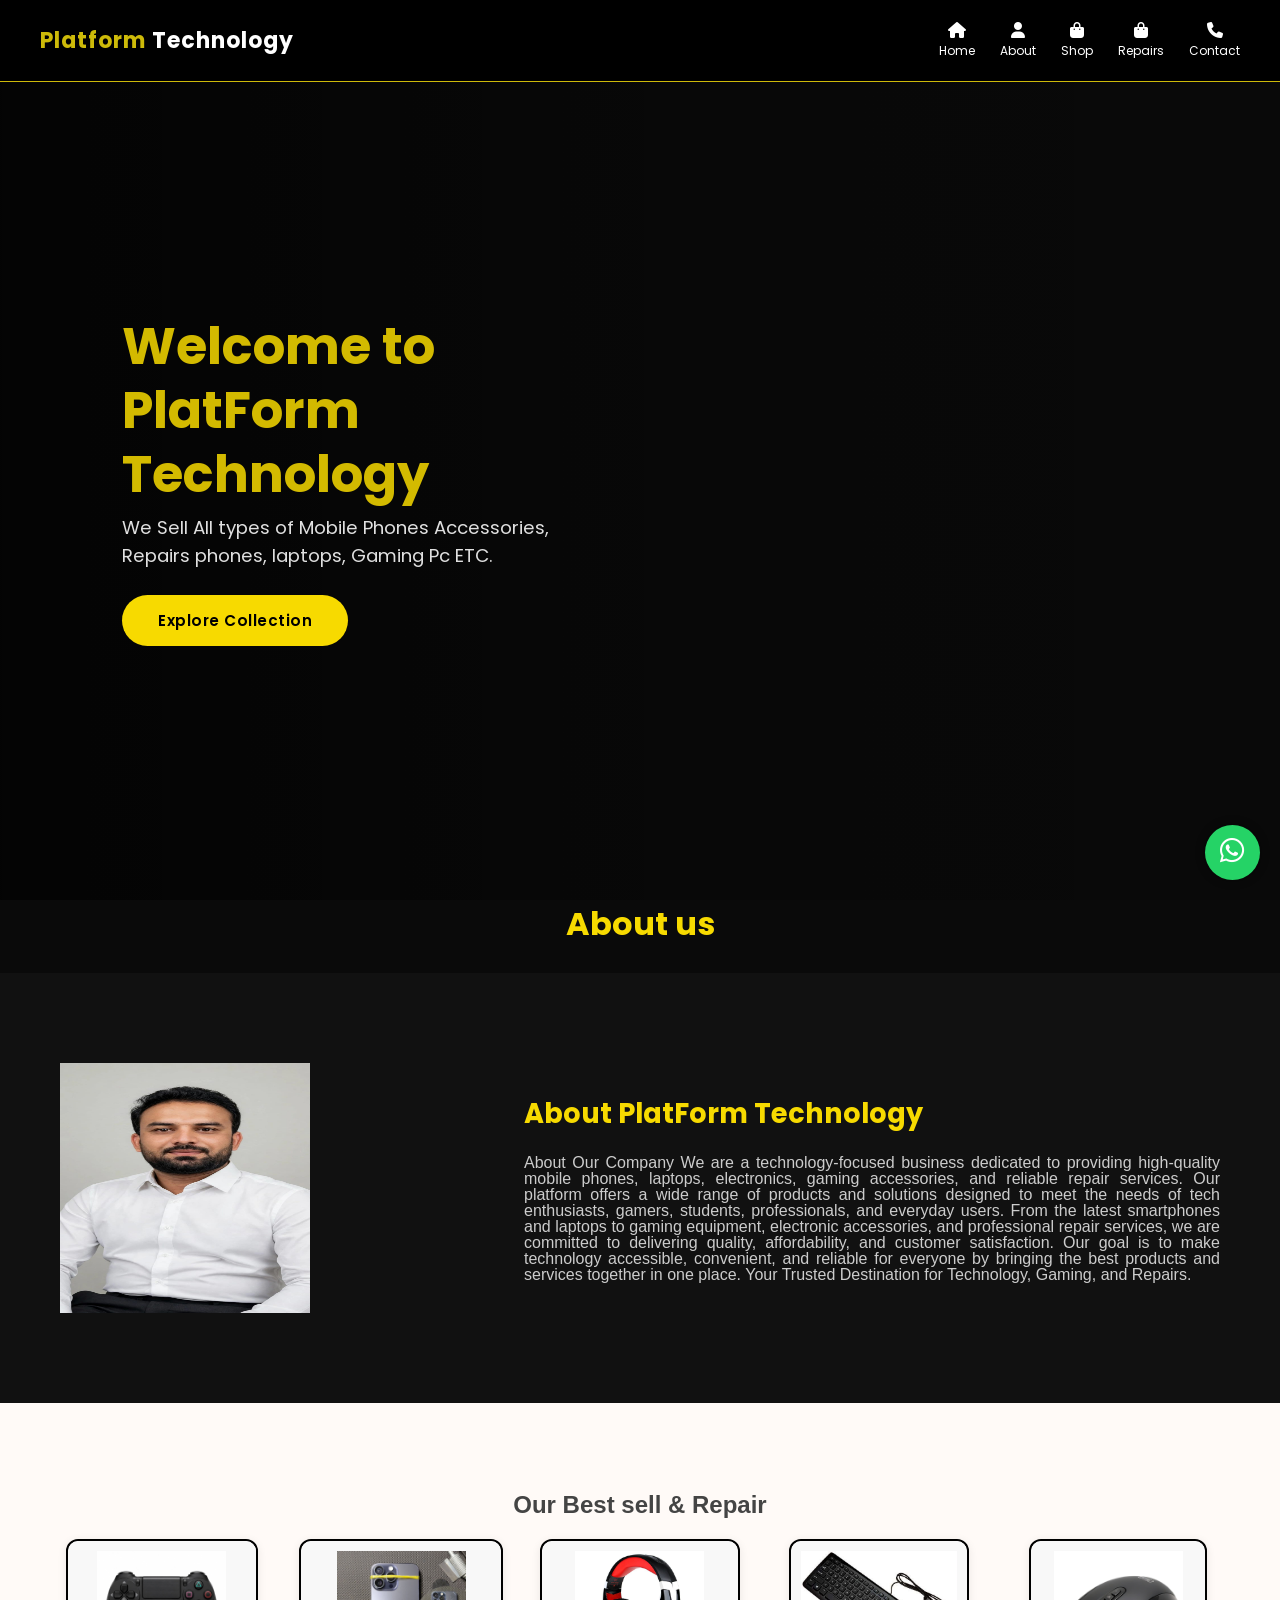
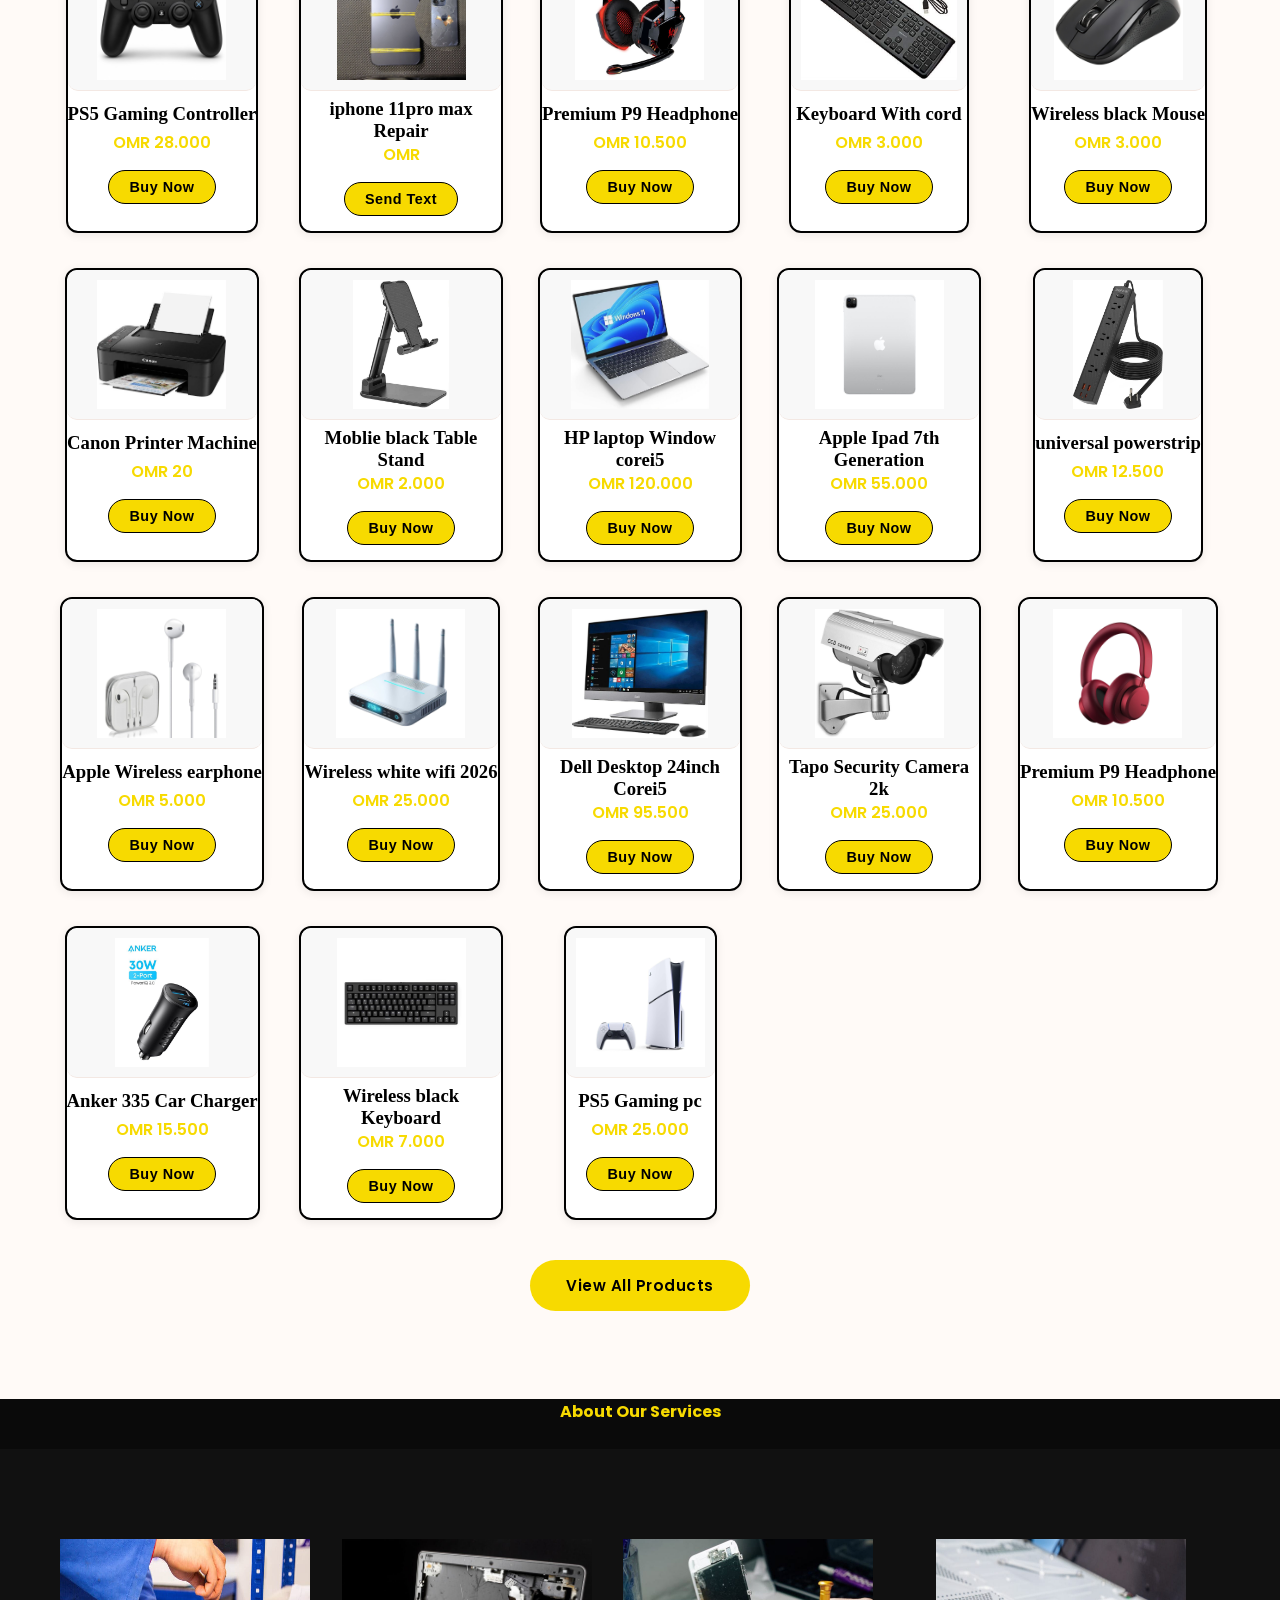
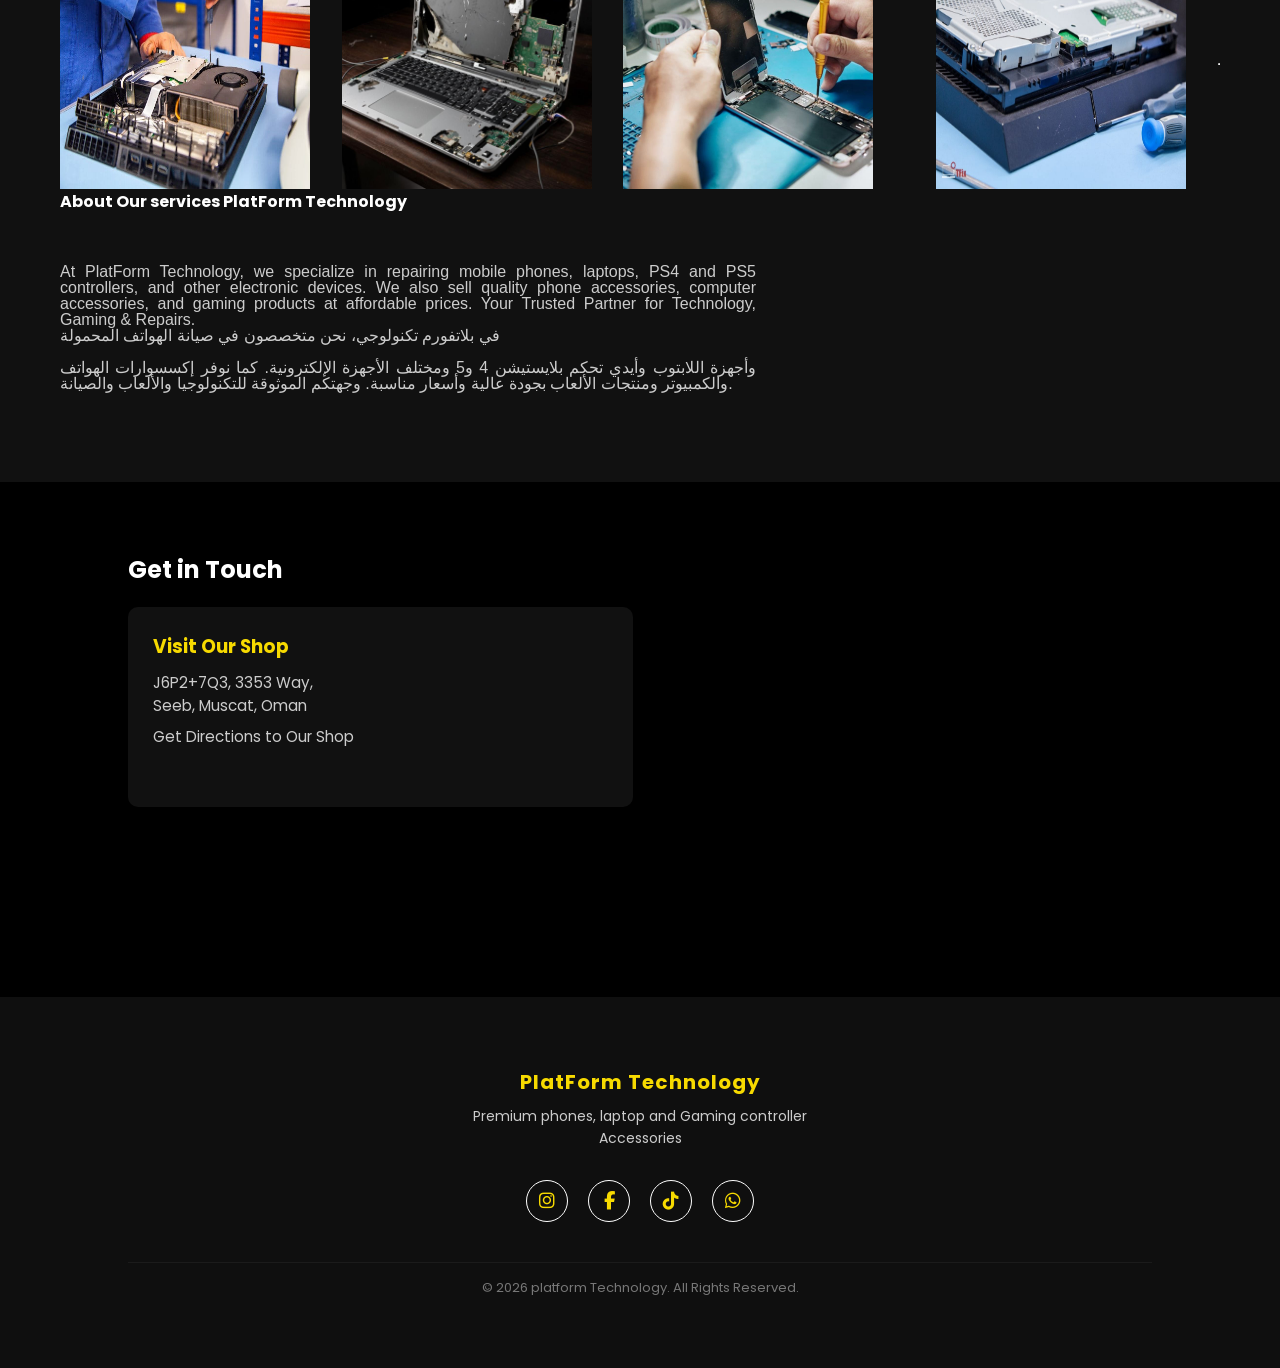
==== index.html @ 3eb85ddc "still working" ====
<!DOCTYPE html>
<html lang="en">
<head>
  <meta charset="UTF-8" />
  <meta name="viewport" content="width=device-width, initial-scale=1.0" />
  <title>Platform Technology</title>
  <link rel="stylesheet" href="style.css" />
  <link href="https://fonts.googleapis.com/css2?family=Playfair+Display:wght@600&family=Poppins:wght@300;400;500&display=swap" rel="stylesheet">
  <link rel="stylesheet" href="https://cdnjs.cloudflare.com/ajax/libs/font-awesome/6.5.0/css/all.min.css">
  <link rel="stylesheet"href="https://cdnjs.cloudflare.com/ajax/libs/font-awesome/6.5.0/css/all.min.css"/>

</head>
<body>

  <!-- HEADER -->
 <header class="main-header">
  <div class="logo">
    Platform <span>Technology</span>
  </div>

  <nav class="nav-icons">
    <a href="index.html">
      <i class="fa-solid fa-house"></i>
      <span>Home</span>
    </a>
    <a href="#about">
      <i class="fa-solid fa-user"></i>
      <span>About</span>
    </a>
    <a href="#shop">
      <i class="fa-solid fa-bag-shopping"></i>
      <span>Shop</span>
    </a>

    <a href="ALL REPAIRS.HTML">
      <i class="fa-solid fa-bag-shopping"></i>
      <span>Repairs</span>
    </a>

    <a href="#contact">
      <i class="fa-solid fa-phone"></i>
      <span>Contact</span>
    </a>
  </nav>
</header>



  <!-- HERO SECTION -->
 <section class="hero">
  
  <!-- Background Video -->
  <video
  class="hero-video"
  autoplay
  muted
  loop
  playsinline
  preload="auto"
  poster="img/hero-fallback.jpg">
  <source src="img/platform hero video.mp4" type="video/mp4">
</video>


  <!-- Dark Overlay -->
  <div class="overlay"></div>

  <!-- Hero Content -->
  <div class="hero-content">
    <h1 class="reveal">Welcome to PlatForm Technology</h1>
    <p class="reveal"> 
      We Sell All types of Mobile Phones Accessories, Repairs phones, laptops, Gaming Pc ETC.
    </p>
    <a href="#shop" class="btn">Explore Collection</a>
  </div>

</section>


<h2 align="center" style="font-size: 2rem; color: #f7da00;">About us</h2>
<br>
  <!-- ABOUT SECTION -->
 <section id="about" class="about">

 <!-- About Image -->
  <img 
    src="img/gassir.jpeg" width="250px" height="250px"
    alt="PlatForm
    class="about-image reveal-left"
  >




  <div class="about-text reveal-right">
    <h2>About PlatForm Technology</h2>
    <p>
      About Our Company

We are a technology-focused business dedicated to providing high-quality mobile phones, laptops, electronics, gaming accessories, and reliable repair services. Our platform offers a wide range of products and solutions designed to meet the needs of tech enthusiasts, gamers, students, professionals, and everyday users.

From the latest smartphones and laptops to gaming equipment, electronic accessories, and professional repair services, we are committed to delivering quality, affordability, and customer satisfaction. Our goal is to make technology accessible, convenient, and reliable for everyone by bringing the best products and services together in one place.

Your Trusted Destination for Technology, Gaming, and Repairs.
    </p>
  </div>

</section>


 <!-- PRODUCTS SECTION (HOMEPAGE) -->
<section id="shop" class="products">
  <h2>Our Best sell & Repair</h2>
  <div class="product-grid">

    <div class="product reveal-zoom" data-category="Gaming pad">
      <img src="img/Gaming pad 1.jpeg" alt="Gaming pad">
      <h3>PS5 Gaming Controller</h3>
      <p class="price">OMR 28.000</p>
      <button class="btn" onclick="sendToWhatsApp(this)">Buy Now</button>
    </div>

    <div class="product reveal-zoom" data-category="iphone repair
    ">
      <img src="img/Mobile phone repar 3.jpeg" alt="">
      <h3>iphone 11pro max Repair</h3>
      <p class="price">OMR</p>
      <button class="btn" onclick="sendToWhatsApp(this)">Send Text</button>
    </div>
      
    <div class="product reveal-zoom" data-category="abaya">
      <img src="img/P9 Headset.jpeg" alt="Headset">
      <h3>Premium P9 Headphone </h3>
      <p class="price">OMR 10.500</p>
      <button class="btn" onclick="sendToWhatsApp(this)">Buy Now</button>
    </div>

    <div class="product reveal-zoom" data-category="abaya">
      <img src="img/Keyboard 1.jpeg" alt="Keyboard">
      <h3>Keyboard With cord</h3>
      <p class="price">OMR 3.000</p>
      <button class="btn" onclick="sendToWhatsApp(this)">Buy Now</button>
    </div>

    <div class="product reveal-zoom" data-category="shoes">
      <img src="img/black mouse.jpeg" alt="black mouse">
      <h3>Wireless black Mouse </h3>
      <p class="price">OMR 3.000</p>
      <button class="btn" onclick="sendToWhatsApp(this)">Buy Now</button>
    </div>

    <div class="product reveal-zoom" data-category="abaya">
      <img src="img/Printer manchine 1.jpeg" alt="Printer Machine">
      <h3>Canon Printer Machine</h3>
      <p class="price">OMR 20</p>
      <button class="btn" onclick="sendToWhatsApp(this)">Buy Now</button>
    </div>

    <div class="product reveal-zoom" data-category="abaya">
      <img src="img/mOBILE TABLE STAND.jpeg" alt="TABLE stand">
      <h3>Moblie black Table Stand</h3>
      <p class="price">OMR 2.000</p>
      <button class="btn" onclick="sendToWhatsApp(this)">Buy Now</button>
    </div>

    <div class="product reveal-zoom" data-category="abaya">
      <img src="img/HP laptop.jpeg" alt="HP laptop">
      <h3>HP laptop Window corei5</h3>
      <p class="price">OMR 120.000</p>
      <button class="btn" onclick="sendToWhatsApp(this)">Buy Now</button>
    </div>

    <div class="product reveal-zoom" data-category="abaya">
      <img src="img/ipad 1.jpeg" alt="ipad">
      <h3>Apple Ipad 7th Generation</h3>
      <p class="price">OMR 55.000</p>
      <button class="btn" onclick="sendToWhatsApp(this)">Buy Now</button>
    </div>

    <div class="product reveal-zoom" data-category="abaya">
      <img src="img/universal powerstrip.jpeg" alt="powerstrip">
      <h3>universal powerstrip</h3>
      <p class="price">OMR 12.500</p>
      <button class="btn" onclick="sendToWhatsApp(this)">Buy Now</button>
    </div>

    <div class="product reveal-zoom" data-category="abaya">
      <img src="img/Wire earphone.jpeg" alt="wire earphone">
      <h3>Apple Wireless earphone</h3>
      <p class="price">OMR 5.000</p>
      <button class="btn" onclick="sendToWhatsApp(this)">Buy Now</button>
    </div>

    <div class="product reveal-zoom" data-category="abaya">
      <img src="img/wireless wifi.jpeg" alt="wifi">
      <h3>Wireless white wifi 2026</h3>
      <p class="price">OMR 25.000</p>
      <button class="btn" onclick="sendToWhatsApp(this)">Buy Now</button>
    </div>

    <div class="product reveal-zoom" data-category="abaya">
      <img src="img/dell desktop.jpeg" alt="Dell ">
      <h3>Dell Desktop 24inch Corei5</h3>
      <p class="price">OMR 95.500</p>
      <button class="btn" onclick="sendToWhatsApp(this)">Buy Now</button>
    </div>

    <div class="product reveal-zoom" data-category="abaya">
      <img src="img/cctv.jpeg" alt="CCTV">
      <h3>Tapo Security Camera 2k</h3>
      <p class="price">OMR 25.000</p>
      <button class="btn" onclick="sendToWhatsApp(this)">Buy Now</button>
    </div>

    <div class="product reveal-zoom" data-category="abaya">
      <img src="img/p9 headset 2.jpeg" alt="p9 headset">
      <h3>Premium P9 Headphone</h3>
      <p class="price">OMR 10.500</p>
      <button class="btn" onclick="sendToWhatsApp(this)">Buy Now</button>
    </div>

    <div class="product reveal-zoom" data-category="abaya">
      <img src="img/ANKER CAR CHARGER1.jpeg" alt="Anker CHARGER">
      <h3>Anker 335 Car Charger</h3>
      <p class="price">OMR 15.500</p>
      <button class="btn" onclick="sendToWhatsApp(this)">Buy Now</button>
    </div>

    <div class="product reveal-zoom" data-category="abaya">
      <img src="img/wireless keyboard.jpeg" alt="wireless">
      <h3>Wireless black Keyboard</h3>
      <p class="price">OMR 7.000</p>
      <button class="btn" onclick="sendToWhatsApp(this)">Buy Now</button>
    </div>

    <div class="product reveal-zoom" data-category="abaya">
      <img src="img/Gaming pad 4.jpeg" alt="PS5">
      <h3>PS5 Gaming pc  </h3>
      <p class="price">OMR 25.000</p>
      <button class="btn" onclick="sendToWhatsApp(this)">Buy Now</button>
    </div>
     
  </div>

  <!-- View More Button -->
  <div style="margin-top: 40px;">
    <a href="ANKER.html" class="btn">View All Products</a>
  </div>
</section>




<h2 align="center" style="font-size: 1rem; color: #f7da00;">About Our Services</h2>
<br>
  <!-- ABOUT Our Services SECTION -->
 <section id="about" class="about">

 <!-- About Image -->
  <img 
    src="img/PS 4 & 5 REPAIR.jpeg" width="250px" height="250px"
    alt="PlatForm
    class="about-image reveal-left"
  >
<img 
    src="img/lapttop.jpeg" width="250px" height="250px"
    alt="PlatForm
    class="about-image reveal-left"
  >

  <img 
    src="img/phone repair 1.jpg" width="250px" height="250px"
    alt="PlatForm
    class="about-image reveal-left"
  >
<br><br>
  <img 
    src="img/PS REPAIR.jpeg" width="250px" height="250px"
    alt="PlatForm
    class="about-image reveal-left"
  >

<hr>

  <div class="about-text reveal-right">
    <h4>About Our services PlatForm Technology</h4><br><br>
    <p>

At PlatForm Technology, we specialize in repairing mobile phones, laptops,
 PS4 and PS5 controllers, and other electronic devices. We also sell quality phone accessories, computer accessories, 
 and gaming products at affordable prices.
Your Trusted Partner for Technology, Gaming & Repairs.
<br> في بلاتفورم تكنولوجي، نحن متخصصون في صيانة الهواتف المحمولة <br><br>
  وأجهزة اللابتوب وأيدي تحكم بلايستيشن 
  4 و5 ومختلف الأجهزة الإلكترونية. كما نوفر
 إكسسوارات الهواتف والكمبيوتر ومنتجات الألعاب بجودة عالية وأسعار مناسبة.
وجهتكم الموثوقة للتكنولوجيا والألعاب والصيانة.


    </p>
  </div>

</section>

<!-- CONTACT SECTION -->
<section id="contact">
  <h2 class="section-title">Get in Touch</h2>

  <div class="contact-wrapper">

    <!-- Left Side: Shop Information -->
    <div class="contact-info reveal-left">

      <h3>Visit Our Shop</h3>

      <p>
        J6P2+7Q3, 3353 Way,<br>
        Seeb, Muscat, Oman
      </p>

      <p>
        <a
          href="https://maps.app.goo.gl/egsAYp62Rwc7eHA8A"
          target="_blank"
          rel="noopener noreferrer">
          Get Directions to Our Shop
        </a>
      </p>

    </div>

    <!-- Right Side: Google Map -->
    <div class="map-container reveal-right">

      <iframe
        src="https://maps.google.com/maps?q=J6P2%2B7Q3%2C%203353%20Way%2C%20Seeb%2C%20Muscat%2C%20Oman&output=embed"
        width="100%"
        height="400"
        style="border: 0;"
        allowfullscreen=""
        loading="lazy"
        referrerpolicy="no-referrer-when-downgrade"
        title="PlatForm Technology Shop Location">
      </iframe>

    </div>

  </div>
</section>

    </div>
  <!-- FOOTER -->
<footer class="site-footer">
  <div class="footer-content">

    <div class="footer-brand">
      <h3>PlatForm Technology</h3>
      <p>Premium phones, laptop and Gaming controller Accessories</p>
    </div>

    <div class="footer-socials">
      <a href="https://www.instagram.com/platform.2021?psln=OGt1bjhmdjc0Mm03" aria-label="Instagram"><i class="fab fa-instagram"></i></a>
      <a href="https://www.facebook.com/share/18fLMV8bav/" aria-label="Facebook"><i class="fab fa-facebook-f"></i></a>
      <a href="#" aria-label="TikTok"><i class="fab fa-tiktok"></i></a>
      <a href="https://wa.me/+96877381538" aria-label="WhatsApp"><i class="fab fa-whatsapp"></i></a>
    </div>

  </div>

  <div class="footer-bottom">
    © 2026 platform Technology. All Rights Reserved.
  </div>
</footer>

<!-- Floating WhatsApp Button -->
<a href="https://wa.me/96877381538"
   class="whatsapp-float"
   target="_blank"
   rel="noopener noreferrer"
   title="Chat on WhatsApp">
   <i class="fab fa-whatsapp"></i>
</a>


<script src="script.js"></script>

</body>
</html>
---- style.css ----
/* ---------- GLOBAL STYLES ---------- */
* {
  margin: 0;
  padding: 0;
  box-sizing: border-box;
}


body {
  font-family: 'Poppins', sans-serif;
  background-color: #0a0a0a;
  color: #ffffff;
  overflow-x: hidden;
}

a {
  text-decoration: none;
  color: inherit;
}

/* ---------- HEADER ---------- */
.main-header {
  position: fixed;
  top: 0;
  left: 0;
  width: 100%;
  height: 82px;
  background: rgba(0, 0, 0, 0.92);
  backdrop-filter: blur(10px);
  display: flex;
  align-items: center;
  justify-content: space-between;
  padding: 0 40px;
  z-index: 1000;
  border-bottom: 1px solid #f1da0bd9;
}

/* LOGO */
.logo {
  font-size: 22px;
  font-weight: 700;
  color: #f1da0bd9;
  letter-spacing: 1px;
}

.logo span {
  color: #fff;
}

/* NAV ICONS */
.nav-icons {
  display: flex;
  gap: 25px;
}

.nav-icons a {
  text-decoration: none;
  color: #fff;
  font-size: 12px;
  display: flex;
  flex-direction: column;
  align-items: center;
  gap: 4px;
  transition: all 0.3s ease;
}

.nav-icons a i {
  font-size: 16px;
}

.nav-icons a:hover {
  color: #f1da0bd9;
  transform: translateY(-2px);
}

/* HEADER BUTTON */
.header-btn {
  background: #f1da0bd9;
  color: #000;
  padding: 9px 20px;
  border-radius: 20px;
  font-size: 13px;
  font-weight: 600;
  text-decoration: none;
  transition: background 0.3s ease;
}

.header-btn:hover {
  background: #f1da0bd9;
}

/* ===== MOBILE HEADER FIX ===== */
@media (max-width: 768px) {

  .main-header {
    height: 60px;
    padding: 0 15px;
    flex-direction: row;
  }

  /* Logo smaller */
  .logo {
    font-size: 16px;
    white-space: nowrap;
  }

  /* Center icons in one line */
  .nav-icons {
    flex: 1;
    display: flex;
    justify-content: center;
    gap: 22px;
  }

  /* ICON ONLY — NO TEXT */
  .nav-icons span {
    display: none;
  }

  .nav-icons a i {
    font-size: 18px;
  }

  /* WhatsApp button becomes icon-like */
  .header-btn {
    padding: 6px 10px;
    font-size: 12px;
    border-radius: 50%;
    width: 36px;
    height: 36px;
    display: flex;
    align-items: center;
    justify-content: center;
  }

  .header-btn::after {
    content: "";
    font-family: "Font Awesome 6 Brands";
    font-size: 16px;
  }

  .header-btn {
    color: transparent;
  }
}



/* ---------- HERO SECTION ---------- */
.hero h1 {
  font-size: 2.6rem;
  color: #f7da00da;
  margin-bottom: 8px;
  line-height: 1.4;
}

.hero p {
  font-size: 1.05rem;
  color: #e0e0e0;
  margin-bottom: 26px;
  max-width: 520px;
  margin-left: auto;
  margin-right: auto;
  line-height: 1.5;
}



.hero {
  position: relative;
  height: 100vh;
  overflow: hidden;
  display: flex;
  align-items: center;
  justify-content: center;
  color: #fff;
}



/* Video */
.hero-video {
  position: absolute;
  top: 0;
  left: 0;
  width: 100%;
  height: 110%;
  object-fit: cover;
  object-position:45px;
  z-index: -2;
}



/* Overlay */
.overlay {
  position: absolute;
  top: 0;
  left: 0;
  width: 100%;
  height: 100%;
  background: linear-gradient(
    to right,
    rgba(0,0,0,0.65),
    rgba(0,0,0,0.25),
    rgba(0,0,0,0.1)
  );

  z-index: -1;
}



/* Content */
.hero-content {
  z-index: 1;
  max-width: 800px;
  padding: 20px;
  transform: translateY(30px); /* fine-tune vertical position */
}




.btn {
  display: inline-block;
  background: #f7da00;
  color: #000;
  padding: 14px 36px;
  border-radius: 30px;
  font-size: 0.95rem;
  font-weight: 600;
  text-decoration: none;
  letter-spacing: 0.5px;
  transition: all 0.3s ease;
}

.btn:hover {
  background: #d6a98c;
  transform: translateY(-2px);
}

@media (max-width: 768px) {
  .hero {
    justify-content: center;
    text-align: center;
    padding: 0 20px;
  }

  .hero-content {
    max-width: 100%;
  }

  .hero h1 {
    font-size: 2rem;
  }

  .hero p {
    font-size: 0.95rem;
  }
}


@media (min-width: 992px) {
  .hero {
    justify-content: flex-start;
    padding-left: 8%;
  }

  .hero-content {
    max-width: 520px;
    text-align: left;
  }

  .hero h1 {
    font-size: 3.2rem;
    line-height: 1.25;
  }

  .hero p {
    font-size: 1.15rem;
    margin-left: 0;
    margin-right: 0;
  }
}





/* ---------- ABOUT SECTION ---------- */
.about {
  display: flex;
  align-items: center;
  justify-content: space-between;
  padding: 90px 60px;
  flex-wrap: wrap;
  background: #111;
}


.about-text {
  width: 60%;
}

.about-text h2 {
  color: #f7da00;;
  margin-bottom: 20px;
  font-size: 1.7rem;
}

.about-text p {
  color: #ccc;
  line-height: 1;
  text-align: justify;
  font-family: 'Gill Sans', 'Gill Sans MT', Calibri, 'Trebuchet MS', sans-serif;
}


.about-image {
  width: 220px;
  height: 180px;
  max-width: 310px;
  border-radius: 20px;
  object-fit: cover;
}


/* ===== ABOUT SECTION MOBILE FIX ===== */
@media (max-width: 768px) {

  .about {
    flex-direction: column;
    padding: 60px 20px;
    text-align: center;
  }
  
  .about-video {
    width: 100%;
    max-width: 320px;
    margin-bottom: 30px;
  }

  .about-text {
    width: 100%;
  }

  .about-text h2 {
    font-size: 1.6rem;
  }

  .about-text p {
    font-size: 0.95rem;
    line-height: 1.6;
  }
}

/* ---------- PRODUCTS SECTION ---------- */
.products {
  padding: 88px 60px;
  background: #fffaf7; /* soft blush/cream background */
  text-align: center;
}

.products h2 {
  color: #444; /* soft warm gold-brown */
  margin-bottom: 20px;
  font-size: 1.5rem;
  font-family: Helvetica;
  font-weight: 600;
}

.products p.subtitle {
  color: #444;
  font-size: 1rem;
  margin-bottom: 40px;
  max-width: 700px;
  margin-left: auto;
  margin-right: auto;
}

/* GRID */
.product-grid {
  display: grid;
  grid-template-columns: repeat(auto-fit, minmax(190px, 1fr));
  gap: 35px;
  justify-items: center;
}

/* CARD STYLE */
.product {
  background: #ffffff;
  border-radius: 12px;
  border: 2px solid #000;;
  overflow: hidden;
  box-shadow: 0 2px 10px rgba(0,0,0,0.08);
  transition: transform 0.3s ease, box-shadow 0.3s ease;
  padding-bottom: 15px;
  max-width: 330px;
}

.product:hover {
  transform: translateY(-5px);
  box-shadow: 0 6px 20px rgba(0,0,0,0.1);
}

.product img {
  width: 100%;
  height: 150px;
  object-fit: contain;
  border-bottom: 1px solid #f3e8e3;
  background-color: #f8f8f8;
  padding: 10px;
  border-radius: 10px;
}

.product h3 {
  min-height: 32px;      
  display: flex;
  align-items: center;
  justify-content: center;
  text-align: center;
  color: #000;
  font-family: 'Times New Roman', Times, serif;
}

.product p.price {
  color: #f7da00;
  font-weight: 600;
  font-size: 1rem;
  margin-bottom: 15px;
}

/* BUTTON */
.product .btn {
  background: #f7da00;
  color: #000;
  border: 1.5px solid #000000;
  padding: 8px 20px;
  border-radius: 25px;
  font-weight: 600;
  font-size: 0.9rem;
  transition: all 0.3s ease;
}

.product .btn:hover {
  background: #fff;
  color: #000;
}

/* ---------- MOBILE PRODUCT GRID FIX ---------- */
@media (max-width: 768px) {
  .products {
    padding: 60px 20px;
  }

  .product-grid {
    grid-template-columns: repeat(2, 1fr);
    gap: 15px;
  }

  .product {
    padding-bottom: 10px;
    max-width: 100%;
  }

  .product img {
    height: 170px;
  }

  .product h3 {
    min-height: 36px;
  }

  .product p.price {
    font-size: 0.9rem;
  }

  .product .btn {
    font-size: 0.75rem;
    padding: 6px 14px;
  }
}



/* CONTACT SECTION */
#contact {
  background: #000;
  padding: 70px 10%;
}

.contact-wrapper {
  display: flex;
  flex-wrap: wrap;
  justify-content: space-between;
  align-items: flex-start;
  gap: 40px;
  margin-top: 20px;
}

/* Left side info */
.contact-info {
  flex: 1;
  min-width: 320px;
  background: #111;
  border-radius: 10px;
  padding: 25px;
  box-shadow: 0 4px 15px rgba(0,0,0,0.1);
  overflow: hidden;
  transition: transform 0.3s, box-shadow 0.3s;
  height: 420px;
}

.contact-info:hover{
  transform: translateY(-5px);
}

.contact-info h3 {
  color: #f7da00;;
  font-family: 'Poppins', sans-serif;
  margin-bottom: 10px;
}

.contact-info p {
  margin: 8px 0;
  color: #ccc;
  font-size: 0.95em;
}

.map-container {
  width: 100%;
  max-width: 900px;
  margin: 20px auto;
  border-radius: 8px;
  overflow: hidden;
  box-shadow: 0 4px 12px rgba(0, 0, 0, 0.15);
}



/* CONTACT SECTION: SIDE-BY-SIDE LAYOUT */

.contact-wrapper {
  display: flex;
  flex-direction: row;
  flex-wrap: nowrap;
  align-items: stretch;
  gap: 25px;
}

/* Left: Shop Information */
.contact-info {
  flex: 1;
  min-width: 0;
  height: 350px;
  box-sizing: border-box;
}

/* Right: Google Map */
.map-container {
  flex: 1.5;
  min-width: 0;
  max-width: none;
  height: 350px;
  margin: 0;
  box-sizing: border-box;
}

.map-container iframe {
  display: block;
  width: 100%;
  height: 100%;
  border: 0;
}

/* Mobile Responsive Layout */
@media (max-width: 768px) {
  .contact-wrapper {
    flex-direction: column;
    flex-wrap: wrap;
  }

  .contact-info {
    width: 100%;
    height: auto;
    min-height: 200px;
  }

  .map-container {
    width: 100%;
    height: 350px;
  }
}


/* Make Contact Information and Map Equal in Size */
.contact-wrapper {
  display: flex;
  align-items: stretch;
  gap: 25px;
}

.contact-info,
.map-container {
  height: 200px;
  box-sizing: border-box;
}

/* Shop Information */
.contact-info {
  flex: 1;
  min-width: 0;
  margin: 0;
}

/* Google Map */
.map-container {
  flex: 1;
  max-width: none;
  padding: 0;
  overflow: hidden;
  border-radius: 10px;
}

.map-container iframe {
  width: 100%;
  height: 80%;
  display: block;
  border: 0;
}

/* Mobile Responsive */
@media (max-width: 768px) {
  .contact-wrapper {
    flex-direction: column;
  }

  .contact-info,
  .map-container {
    width: 100%;
    flex: none;
    height: 250px;
  }
}

/* ---------- FOOTER ---------- */


/* ===== FOOTER ===== */
.site-footer {
  background: #0f0f0f;
  color: #ccc;
  padding: 70px 10%;
  text-align: center;
}

.footer-content {
  max-width: 1100px;
  margin: auto;
  display: flex;
  flex-direction: column;
  gap: 30px;
  align-items: center;
}

/* BRAND */
.footer-brand h3 {
  color: #f7da00;
  font-size: 20px;
  margin-bottom: 8px;
  letter-spacing: 1px;
}

.footer-brand p {
  font-size: 14px;
  max-width: 400px;
  line-height: 1.6;
}

/* SOCIAL ICONS */
.footer-socials {
  display: flex;
  gap: 20px;
}

.footer-socials a {
  color: #f7da00;
  font-size: 18px;
  width: 42px;
  height: 42px;
  border: 1px solid #fff;
  border-radius: 50%;
  display: flex;
  align-items: center;
  justify-content: center;
  transition: all 0.3s ease;
  text-decoration: none;
}

.footer-socials a:hover {
  background: #fff;
  color: #000;
  transform: translateY(-3px);
}

/* COPYRIGHT */
.footer-bottom {
  margin-top: 40px;
  font-size: 13px;
  color: #777;
  border-top: 1px solid rgba(255,255,255,0.05);
  padding-top: 15px;
}

/* MOBILE */
@media (max-width: 768px) {
  .footer-brand p {
    font-size: 13px;
  }
}



.map-container {
  max-width: 1100px;
  margin: 60px auto;
  padding: 0 20px;
}

.map-container iframe {
  width: 100%;
  height: 400px;
  border-radius: 12px;
}


/* ---------- WHATSAPP FLOAT BUTTON ---------- */
.whatsapp-float {
  position: fixed;
  bottom: 20px;
  right: 20px;
  background: #25d366;
  color: #fff;
  font-size: 26px;
  width: 55px;
  height: 55px;
  border-radius: 50%;
  text-align: center;
  line-height: 55px;
  box-shadow: 0 0 10px rgba(0,0,0,0.4);
  transition: all 0.3s ease;
  z-index: 999;
}

.whatsapp-float:hover {
  background: #1ebe5d;
  transform: scale(1.1);
}

/* Icon style */
.whatsapp-float i {
  font-size: 28px;
}

/* Tooltip style */
.whatsapp-float .tooltip {
  visibility: hidden;
  opacity: 0;
  position: absolute;
  right: 65px;
  bottom: 6px;
  background: #333;
  color: #fff;
  padding: 6px 5px;
  border-radius: 5px;
  font-size: 10px;
  white-space: nowrap;
  transition: opacity 0.3s ease, transform 0.3s ease;
  transform: translateY(5px);
}

.whatsapp-float:hover .tooltip {
  visibility: visible;
  opacity: 1;
  transform: translateY(0);
}


/* ---------- RESPONSIVE ---------- */
@media (max-width: 768px) {
  header {
    flex-direction: column;
    padding: 20px;
  }

  nav {
    margin: 10px 0;
  }

  .about {
    flex-direction: column;
    text-align: center;
    padding: 60px 20px;
  }

  .about img, .about-text {
    width: 100%;
  }

  .hero h1 {
    font-size: 2.5rem;
  }

  .hero p {
    font-size: 1rem;
  }
}


/* ---------- PAGINATION ---------- */
.pagination {
  display: flex;
  justify-content: center;
  align-items: center;
  margin-top: 50px;
  gap: 10px;
}

.pagination .page {
  padding: 10px 18px;
  border: 1px solid #b57b5c;;
  color: #000;
  border-radius: 5px;
  font-weight: 600;
  transition: all 0.3s ease;
}

.pagination .page:hover {
  background-color: #b57b5c;;
  color: #000;
}

.pagination .active {
  background-color: #b57b5c;;
  color: #000;
}

.pagination .next {
  font-size: 1.2rem;
  padding: 8px 16px;
}


/* ---------- SCROLL REVEAL ANIMATIONS ---------- */
.reveal {
  opacity: 0;
  transform: translateY(40px);
  transition: all 0.9s ease;
}

.reveal.active {
  opacity: 1;
  transform: translateY(0);
}

/* Slide From Left */
.reveal-left {
  opacity: 0;
  transform: translateX(-60px);
  transition: all 0.9s ease;
}

.reveal-left.active {
  opacity: 1;
  transform: translateX(0);
}

/* Slide From Right */
.reveal-right {
  opacity: 0;
  transform: translateX(60px);
  transition: all 0.9s ease;
}

.reveal-right.active {
  opacity: 1;
  transform: translateX(0);
}

/* Zoom In */
.reveal-zoom {
  opacity: 0;
  transform: scale(0.85);
  transition: all 0.9s ease;
}

.reveal-zoom.active {
  opacity: 1;
  transform: scale(1);
}


/* ===== CATEGORY FILTER (SAFE) ===== */
.category-filter {
  display: flex;
  justify-content: center;
  gap: 12px;
  margin-bottom: 30px;
  flex-wrap: wrap;
}

.category-filter .filter-btn {
  background: transparent;
  border: 1.5px solid #b57b5c;
  color: #b57b5c;
  padding: 7px 18px;
  border-radius: 20px;
  font-size: 0.85rem;
  font-weight: 600;
  cursor: pointer;
  transition: all 0.25s ease;
}

.category-filter .filter-btn:hover {
  background: #b57b5c;
  color: #fff;
}

.category-filter .filter-btn.active {
  background: #b57b5c;
  color: #fff;
}



.pagination {
  display: flex;
  justify-content: center;
  gap: 10px;
  margin-top: 40px;
}

.pagination button {
  padding: 8px 14px;
  border: 1px solid #b57b5c;
  background: transparent;
  color: #b57b5c;
  cursor: pointer;
  border-radius: 5px;
}

.pagination button:hover {
  background: #b57b5c;
  color: #fff;
}
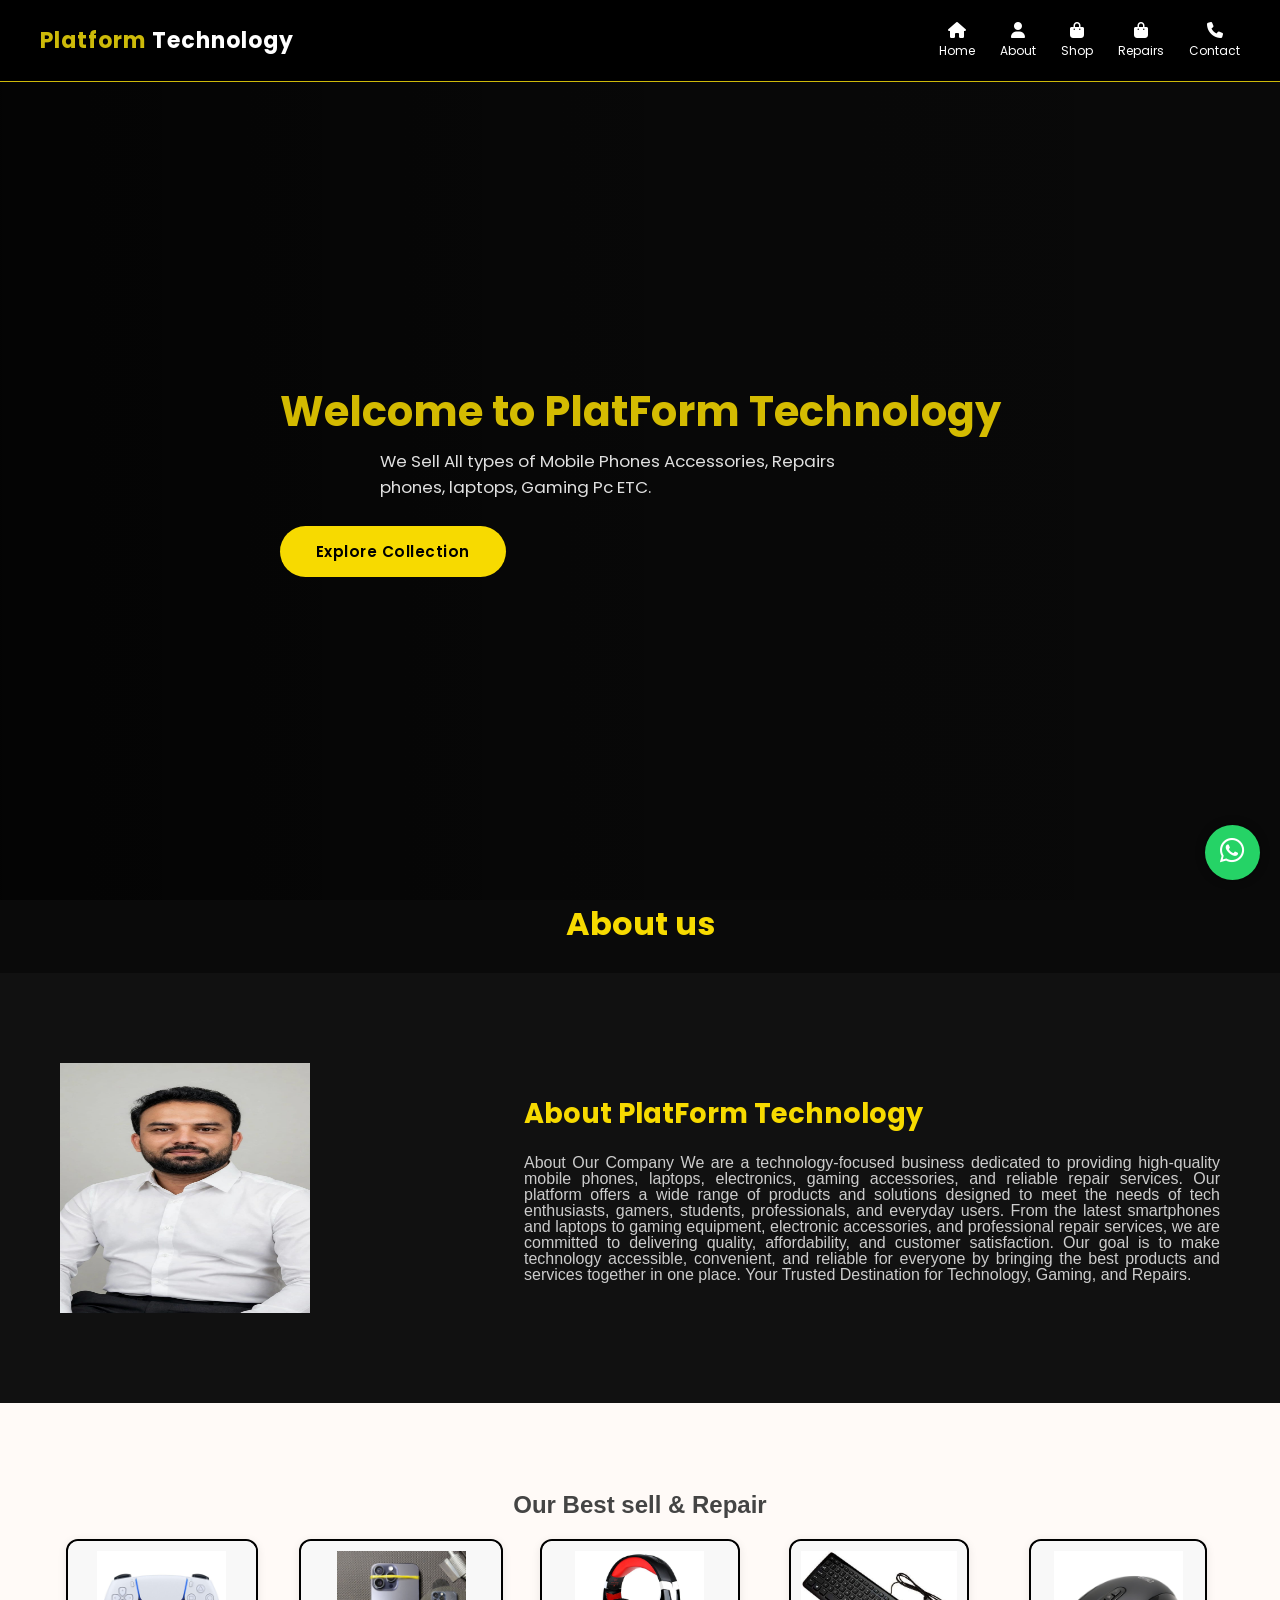
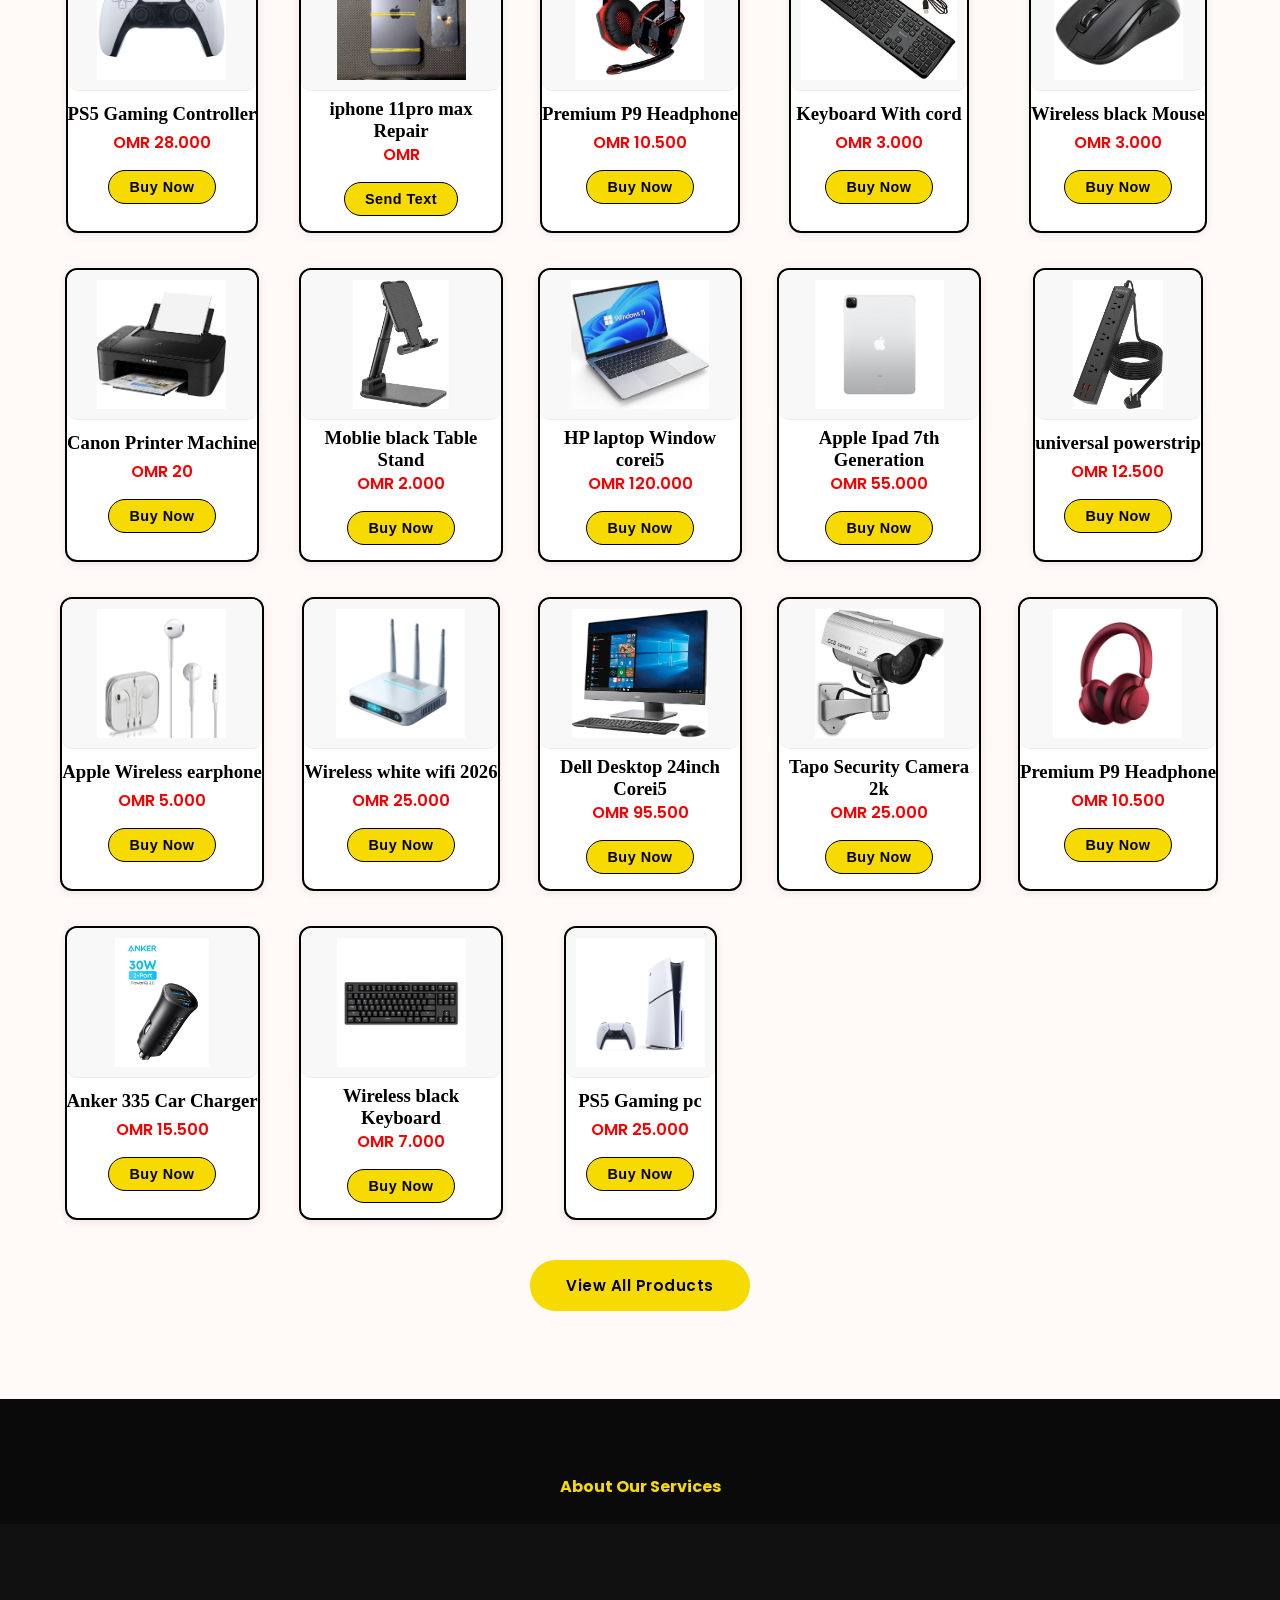
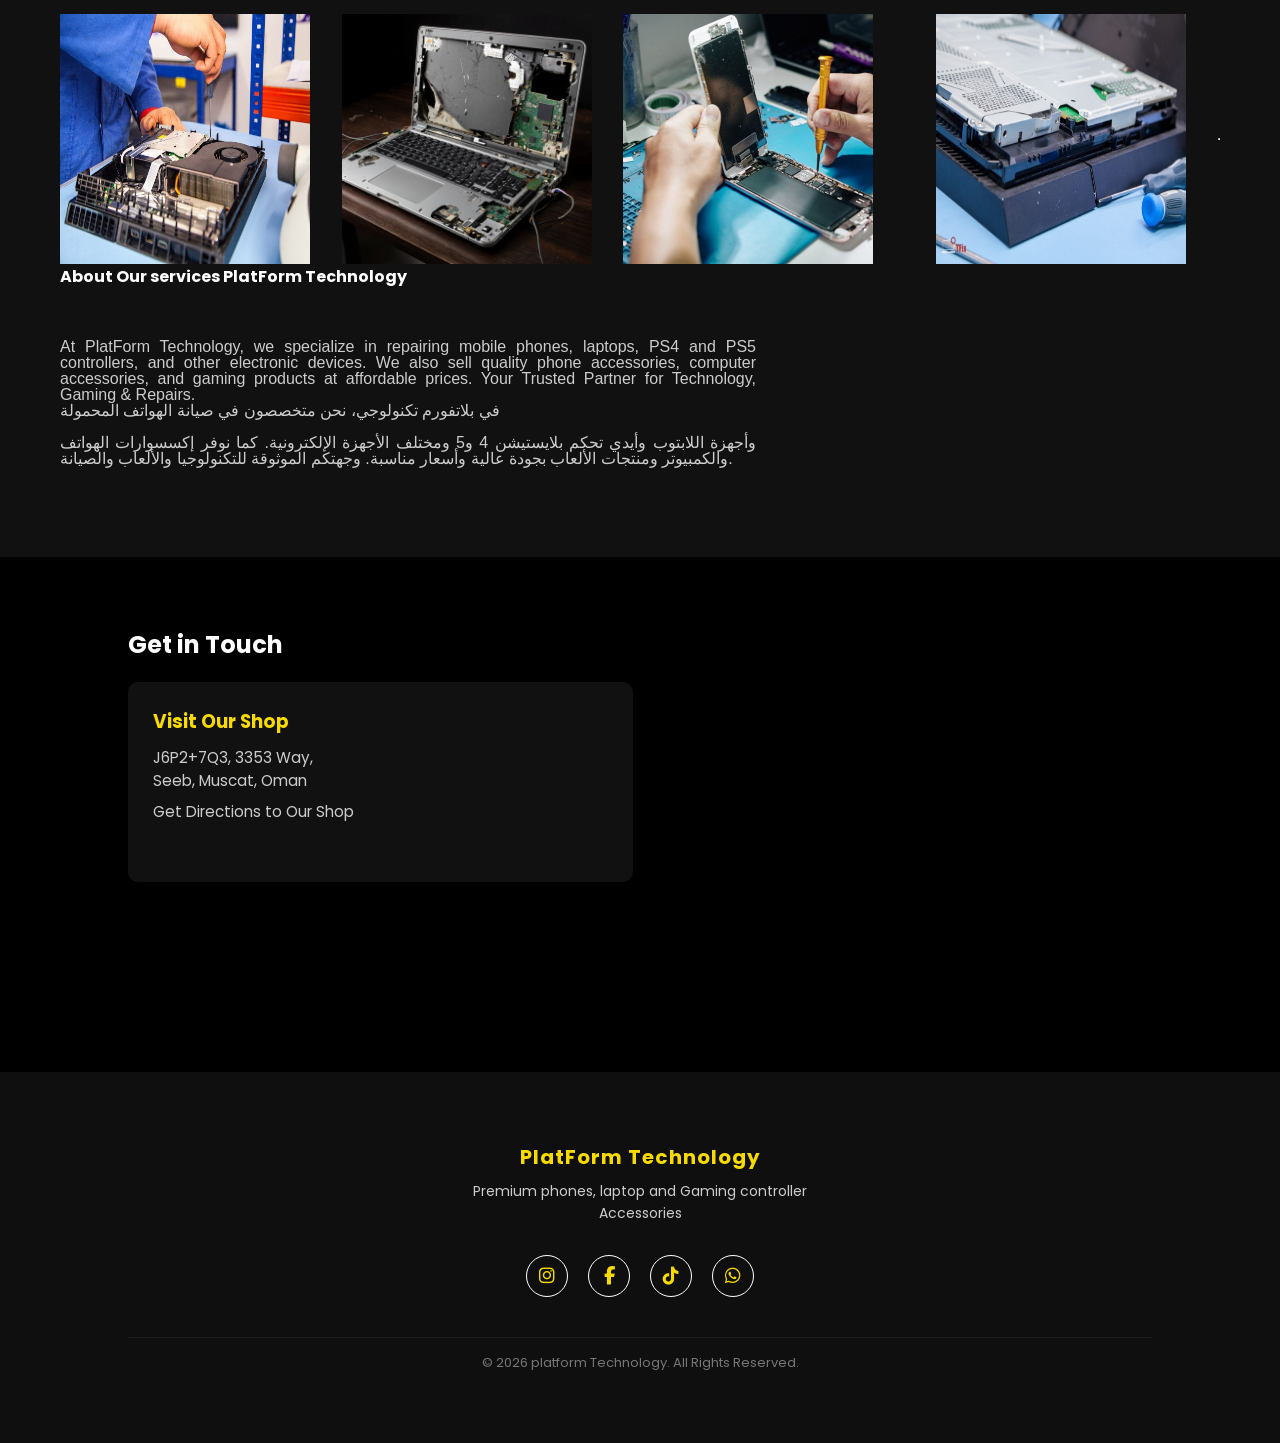
==== commit 76b17c6a: "code updated" ====
--- a/index.html
+++ b/index.html
@@ -114,7 +114,7 @@
   <div class="product-grid">
 
     <div class="product reveal-zoom" data-category="Gaming pad">
-      <img src="img/Gaming pad 1.jpeg" alt="Gaming pad">
+      <img src="img/PS 5.jpeg" alt="Gaming pad">
       <h3>PS5 Gaming Controller</h3>
       <p class="price">OMR 28.000</p>
       <button class="btn" onclick="sendToWhatsApp(this)">Buy Now</button>
@@ -246,7 +246,7 @@
   <div style="margin-top: 40px;">
     <a href="ANKER.html" class="btn">View All Products</a>
   </div>
-</section>
+</section><br><br><br>
 
 
 
--- a/style.css
+++ b/style.css
@@ -186,7 +186,7 @@
   width: 100%;
   height: 110%;
   object-fit: cover;
-  object-position:45px;
+  object-position:center;
   z-index: -2;
 }
 
@@ -236,57 +236,54 @@
 }
 
 .btn:hover {
-  background: #d6a98c;
+  background: #fff;
   transform: translateY(-2px);
-}
+  border: 2px solid #000;
+}
+
+/* ===== HERO SECTION MOBILE FIX ===== */
 
 @media (max-width: 768px) {
+
   .hero {
+    height: 85vh;
+    min-height: 500px;
+    padding: 0 20px;
+    box-sizing: border-box;
     justify-content: center;
     text-align: center;
-    padding: 0 20px;
+  }
+
+  .hero-video {
+    width: 100%;
+    height: 100%;
+    object-fit: cover;
+    object-position: center;
   }
 
   .hero-content {
-    max-width: 100%;
+    width: 100%;
+    max-width: 360px;
+    padding: 0;
+    margin: 0 auto;
+    transform: none;
+    text-align: center;
   }
 
   .hero h1 {
     font-size: 2rem;
+    line-height: 1.3;
+    margin-bottom: 15px;
   }
 
   .hero p {
     font-size: 0.95rem;
-  }
-}
-
-
-@media (min-width: 992px) {
-  .hero {
-    justify-content: flex-start;
-    padding-left: 8%;
-  }
-
-  .hero-content {
-    max-width: 520px;
-    text-align: left;
-  }
-
-  .hero h1 {
-    font-size: 3.2rem;
-    line-height: 1.25;
-  }
-
-  .hero p {
-    font-size: 1.15rem;
-    margin-left: 0;
-    margin-right: 0;
-  }
-}
-
-
-
-
+    line-height: 1.6;
+    margin: 0 auto 25px;
+    max-width: 340px;
+  }
+
+}
 
 /* ---------- ABOUT SECTION ---------- */
 .about {
@@ -327,34 +324,56 @@
 
 
 /* ===== ABOUT SECTION MOBILE FIX ===== */
+
 @media (max-width: 768px) {
 
   .about {
+    display: flex;
     flex-direction: column;
-    padding: 60px 20px;
+    align-items: center;
+    padding: 40px 20px;
     text-align: center;
-  }
-  
-  .about-video {
+    box-sizing: border-box;
+  }
+
+  @media (max-width: 768px) {
+
+  .about img,
+  .about .about-image {
+    display: block;
     width: 100%;
-    max-width: 320px;
-    margin-bottom: 30px;
+    max-width: 280px;
+    height: 290px;
+    object-fit: cover;
+    object-position: center;
+    margin: 0 auto 25px;
+    border-radius: 12px;
+    box-sizing: border-box;
   }
 
   .about-text {
     width: 100%;
-  }
+    max-width: 500px;
+    margin: 0 auto;
+    box-sizing: border-box;
+  }
+
+}
 
   .about-text h2 {
-    font-size: 1.6rem;
+    font-size: 1.5rem;
+    line-height: 1.4;
+    margin-bottom: 15px;
   }
 
   .about-text p {
-    font-size: 0.95rem;
-    line-height: 1.6;
-  }
-}
-
+    font-size: 0.9rem;
+    line-height: 1.8;
+    text-align: left;
+    overflow-wrap: break-word;
+  }
+
+}
 /* ---------- PRODUCTS SECTION ---------- */
 .products {
   padding: 88px 60px;
@@ -425,7 +444,7 @@
 }
 
 .product p.price {
-  color: #f7da00;
+  color: #f70000;
   font-weight: 600;
   font-size: 1rem;
   margin-bottom: 15px;
@@ -829,7 +848,7 @@
 
 .pagination .page {
   padding: 10px 18px;
-  border: 1px solid #b57b5c;;
+  border: 1px solid #000;;
   color: #000;
   border-radius: 5px;
   font-weight: 600;
@@ -837,12 +856,12 @@
 }
 
 .pagination .page:hover {
-  background-color: #b57b5c;;
+  background-color: #fff;
   color: #000;
 }
 
 .pagination .active {
-  background-color: #b57b5c;;
+  background-color: #f7da00;;
   color: #000;
 }
 
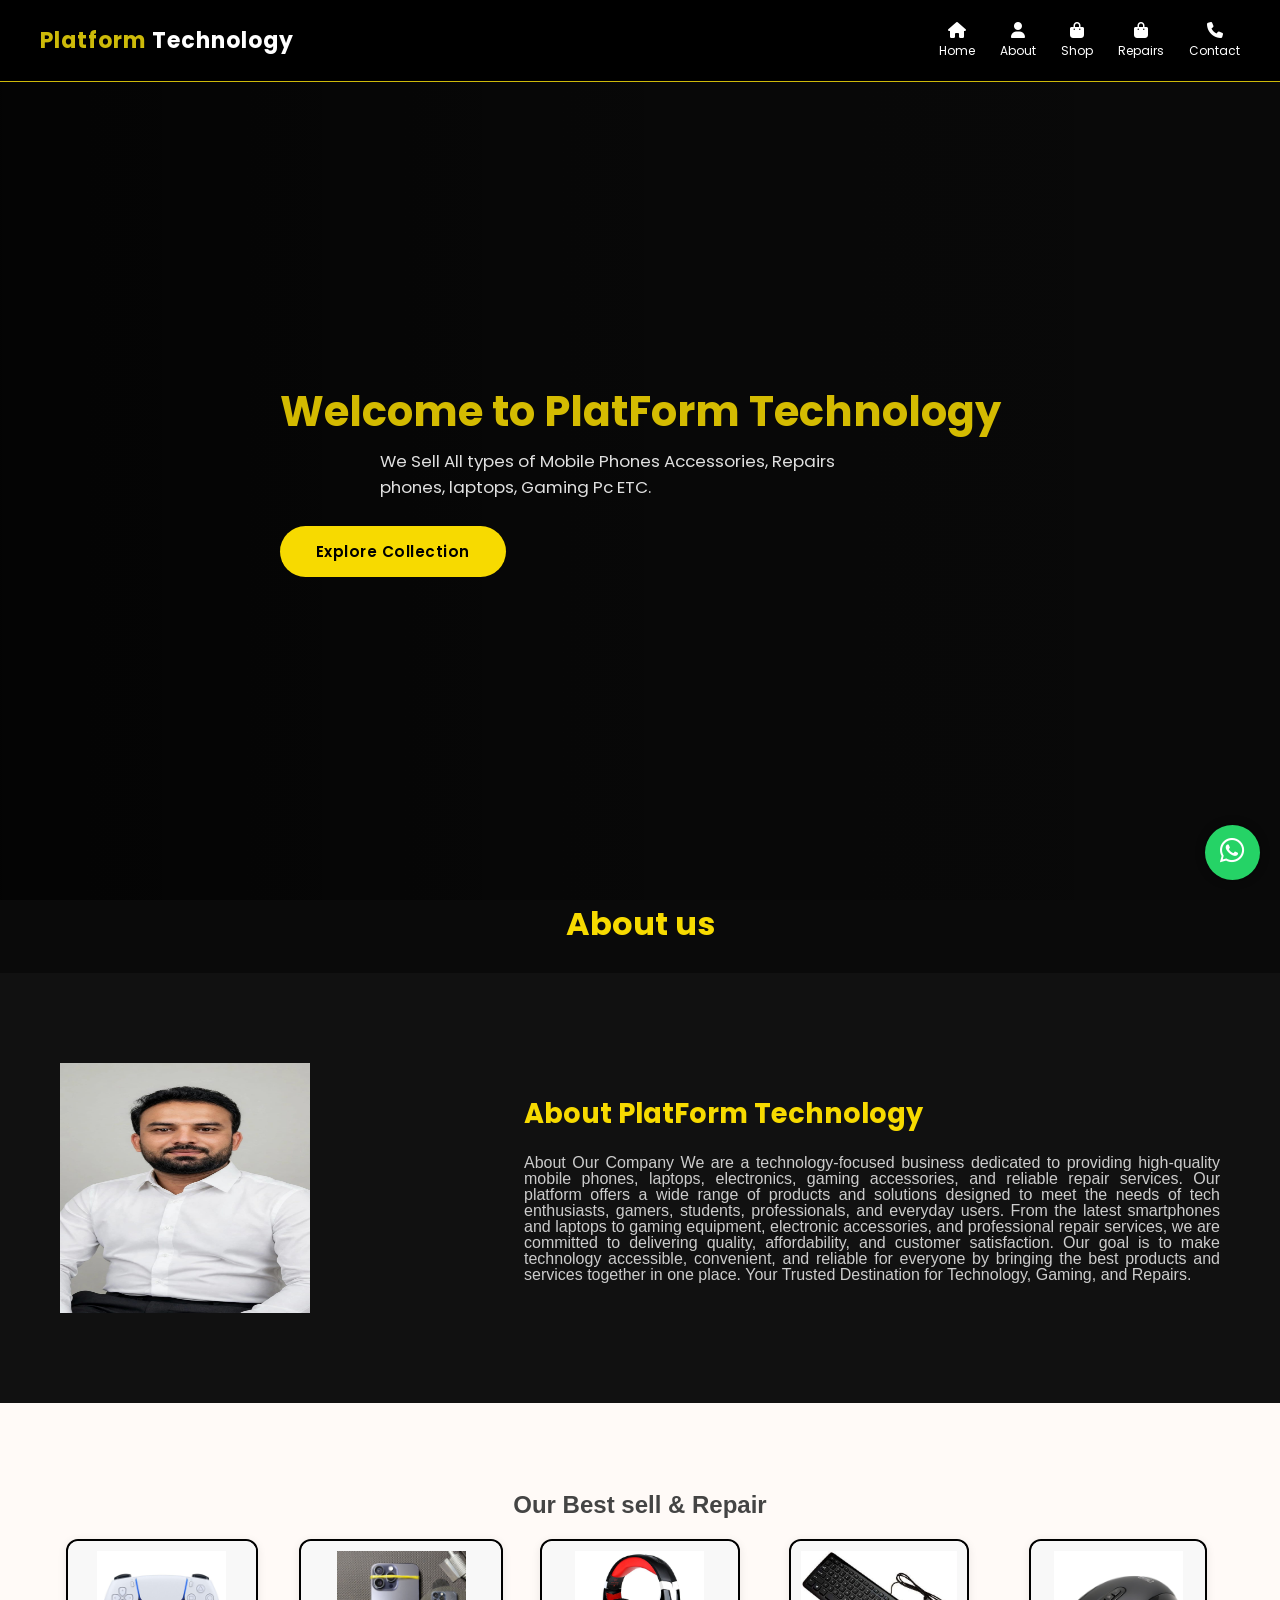
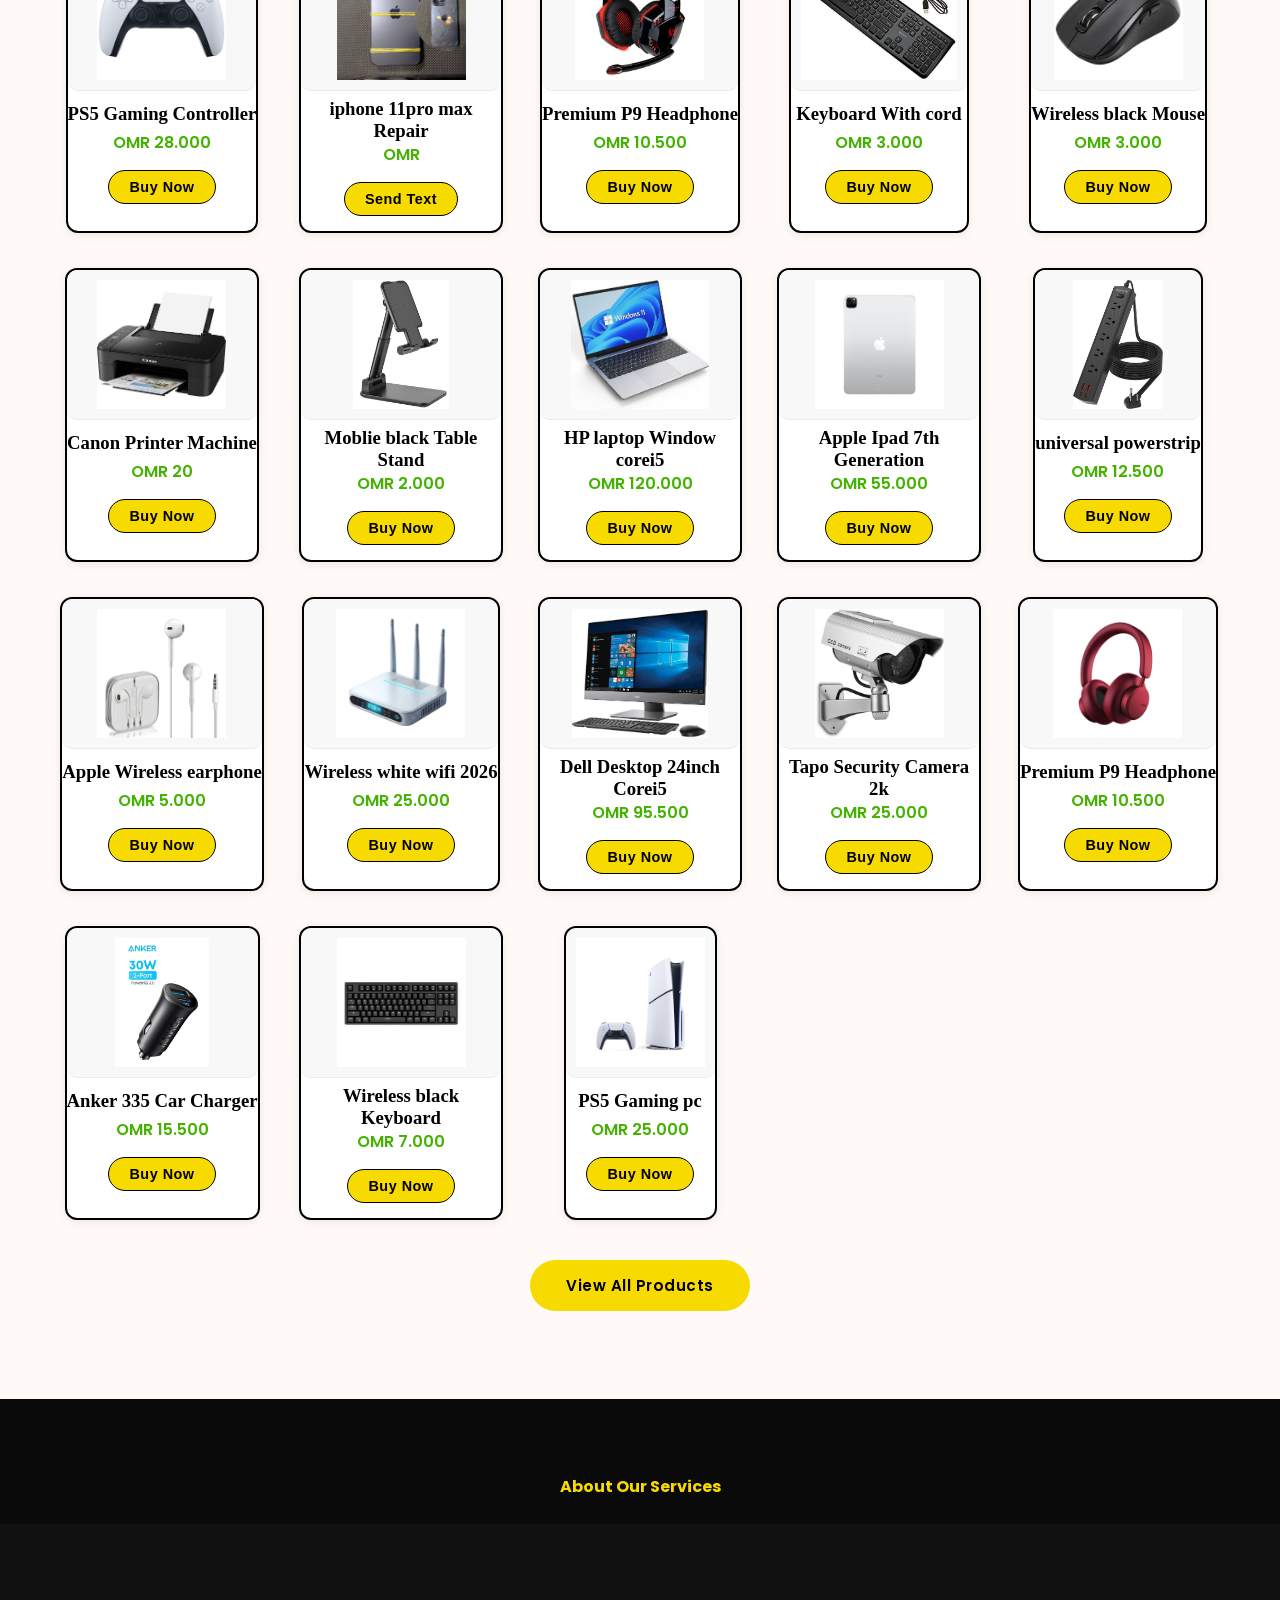
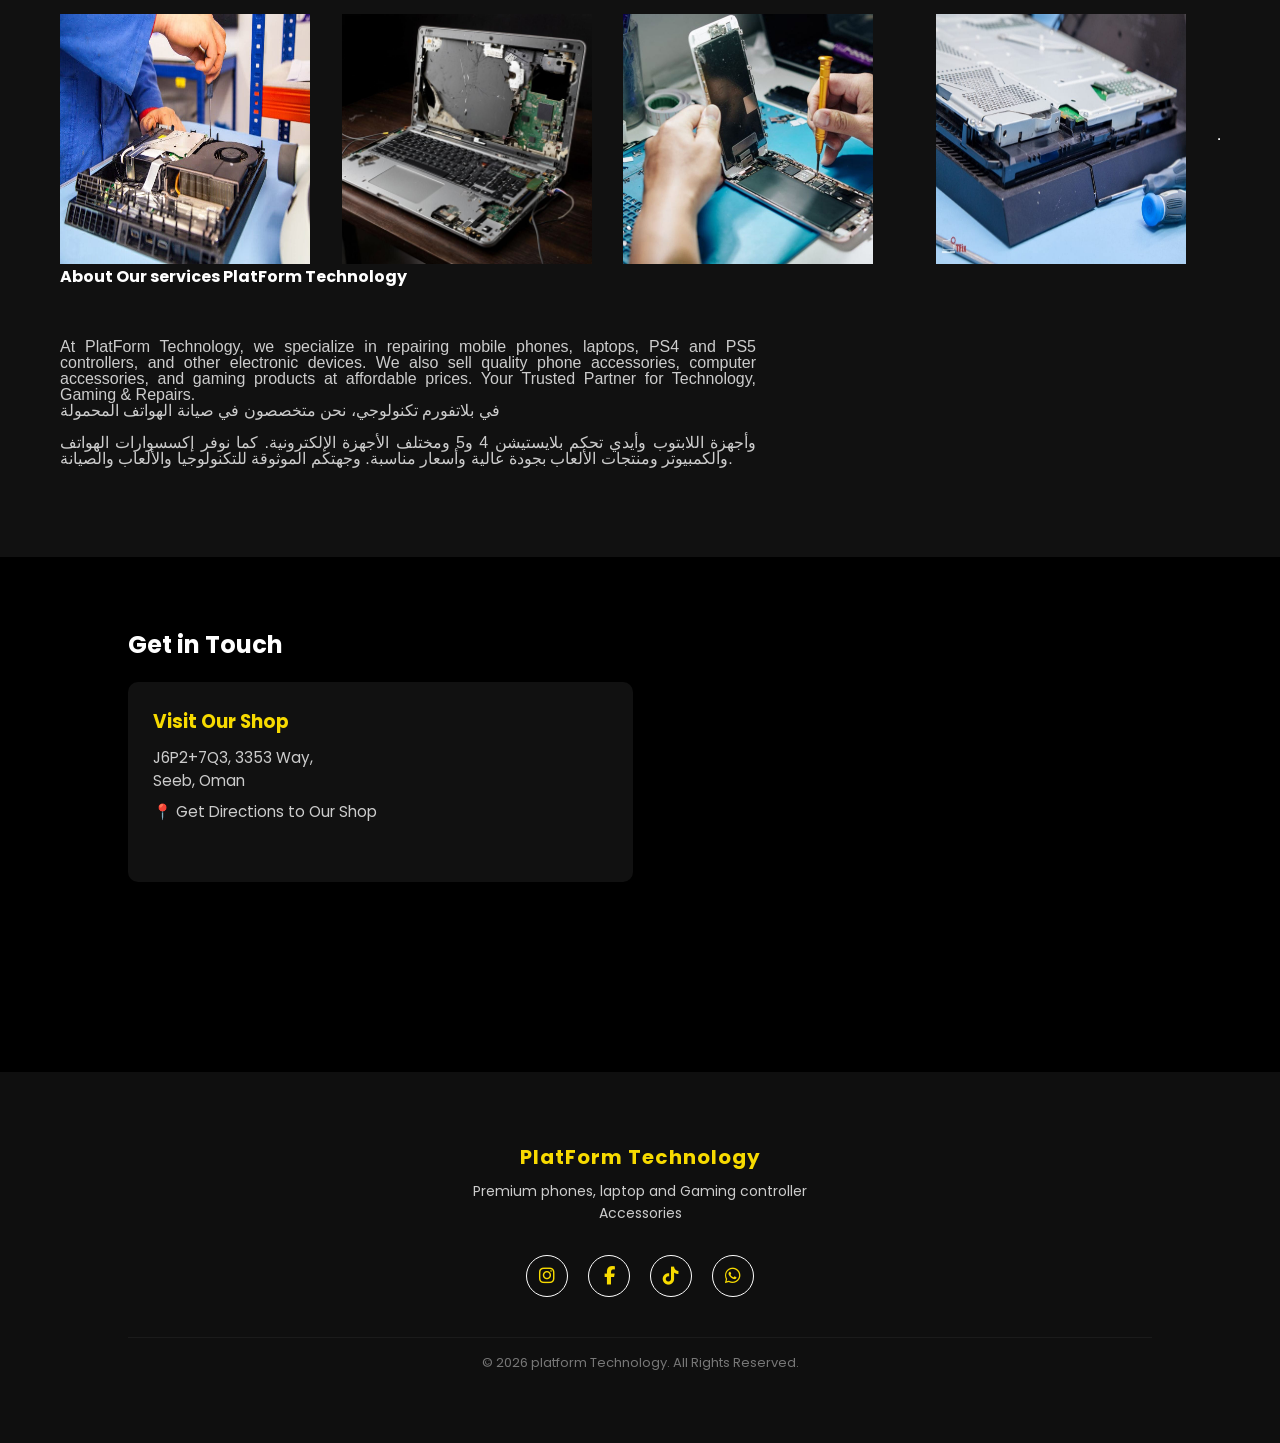
==== commit 1d2ef758: "add more bug" ====
--- a/index.html
+++ b/index.html
@@ -114,7 +114,7 @@
   <div class="product-grid">
 
     <div class="product reveal-zoom" data-category="Gaming pad">
-      <img src="img/PS 5.jpeg" alt="Gaming pad">
+      <img src="img/PS 5.jpeg" alt="PS5 Gaming pad">
       <h3>PS5 Gaming Controller</h3>
       <p class="price">OMR 28.000</p>
       <button class="btn" onclick="sendToWhatsApp(this)">Buy Now</button>
@@ -315,36 +315,35 @@
 
       <p>
         J6P2+7Q3, 3353 Way,<br>
-        Seeb, Muscat, Oman
+        Seeb, Oman
       </p>
 
       <p>
-        <a
-          href="https://maps.app.goo.gl/egsAYp62Rwc7eHA8A"
-          target="_blank"
-          rel="noopener noreferrer">
-          Get Directions to Our Shop
-        </a>
+        <p>
+  <a
+    href="https://maps.app.goo.gl/egsAYp62Rwc7eHA8A"
+    target="_blank"
+    rel="noopener noreferrer">
+    📍 Get Directions to Our Shop
+  </a>
+</p>
       </p>
 
     </div>
 
-    <!-- Right Side: Google Map -->
-    <div class="map-container reveal-right">
-
-      <iframe
-        src="https://maps.google.com/maps?q=J6P2%2B7Q3%2C%203353%20Way%2C%20Seeb%2C%20Muscat%2C%20Oman&output=embed"
-        width="100%"
-        height="400"
-        style="border: 0;"
-        allowfullscreen=""
-        loading="lazy"
-        referrerpolicy="no-referrer-when-downgrade"
-        title="PlatForm Technology Shop Location">
-      </iframe>
-
-    </div>
-
+    <!-- Google Maps: Exact Shop Location -->
+  <div class="map-container">
+  <iframe
+    src="https://maps.google.com/maps?q=J6P2%2B7Q3%2C%203353%20Way%2C%20Seeb%2C%20Oman&output=embed"
+    width="100%"
+    height="400"
+    style="border: 0; border-radius: 10px;"
+    allowfullscreen
+    loading="eager"
+    referrerpolicy="no-referrer-when-downgrade"
+    title="PlatForm Technology Shop Location - Seeb, Oman">
+  </iframe>
+</div>
   </div>
 </section>
 
--- a/style.css
+++ b/style.css
@@ -444,7 +444,7 @@
 }
 
 .product p.price {
-  color: #f70000;
+  color: #44b200;
   font-weight: 600;
   font-size: 1rem;
   margin-bottom: 15px;
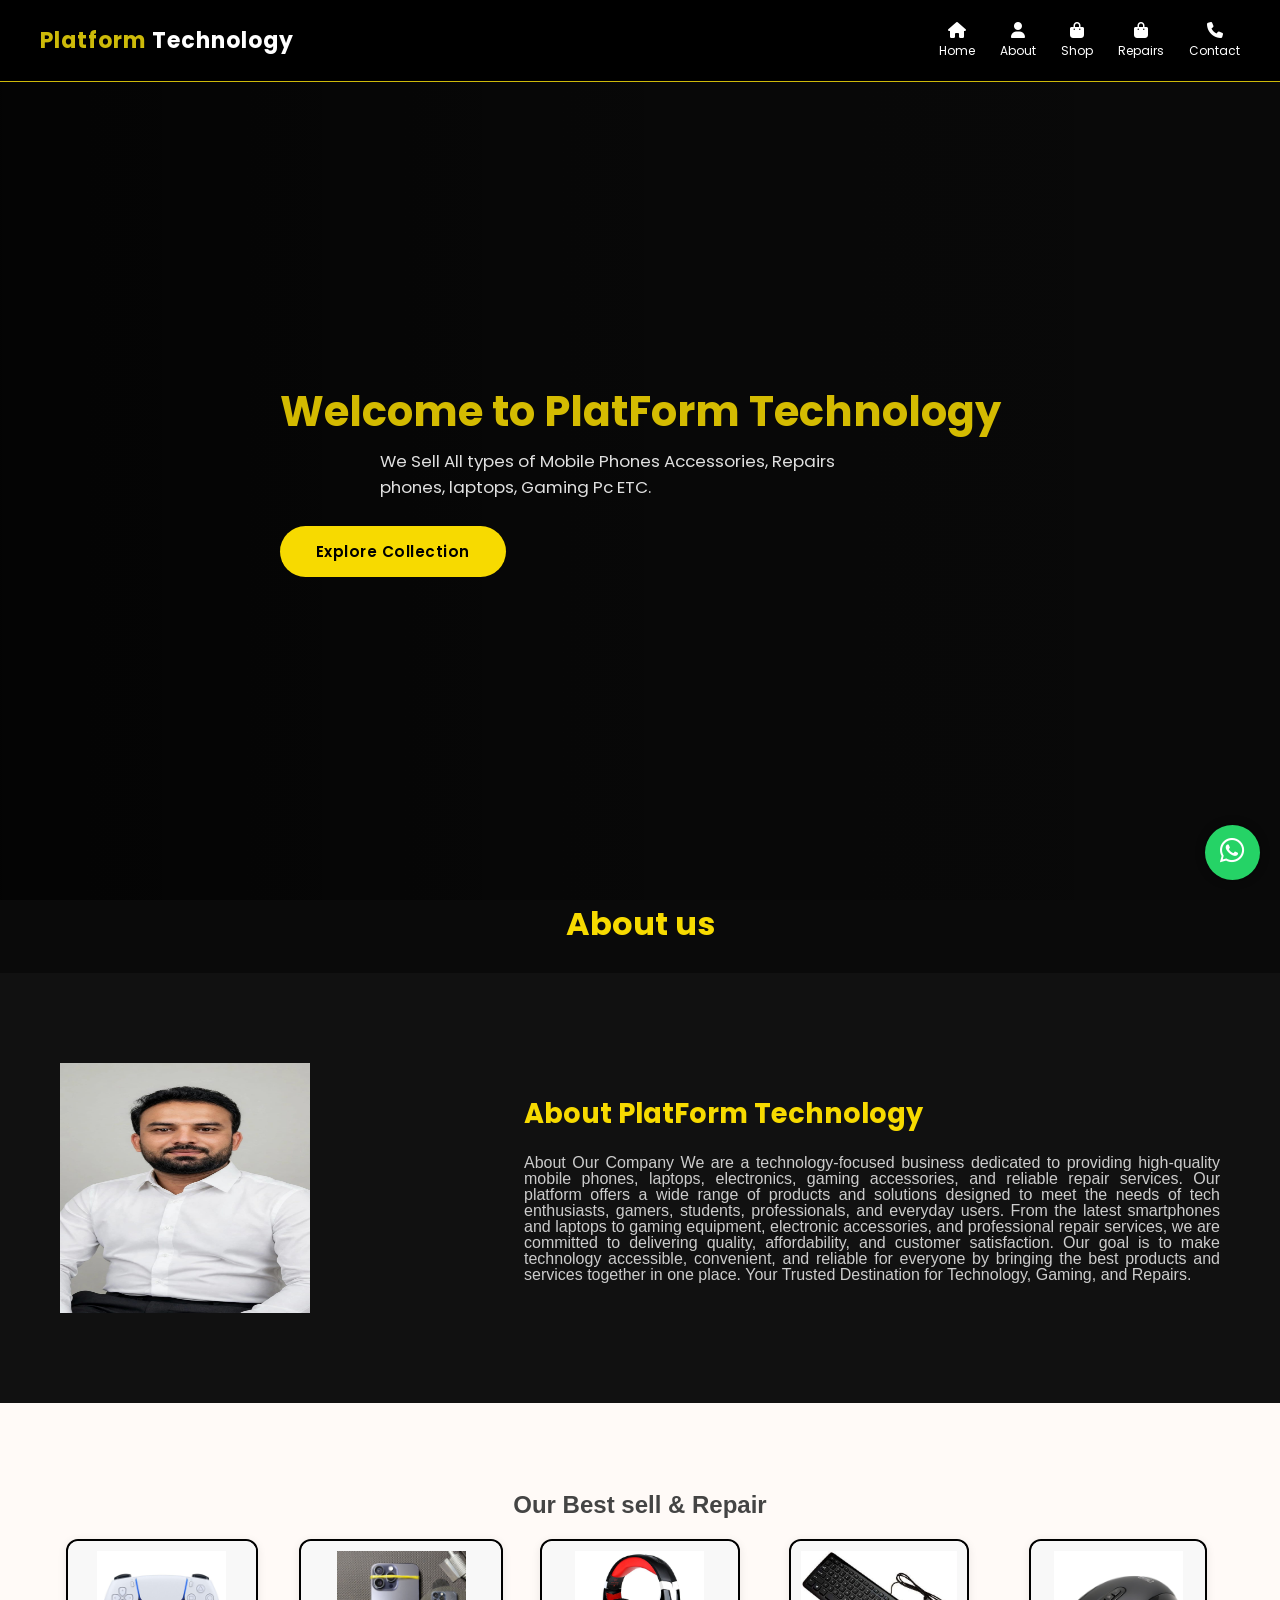
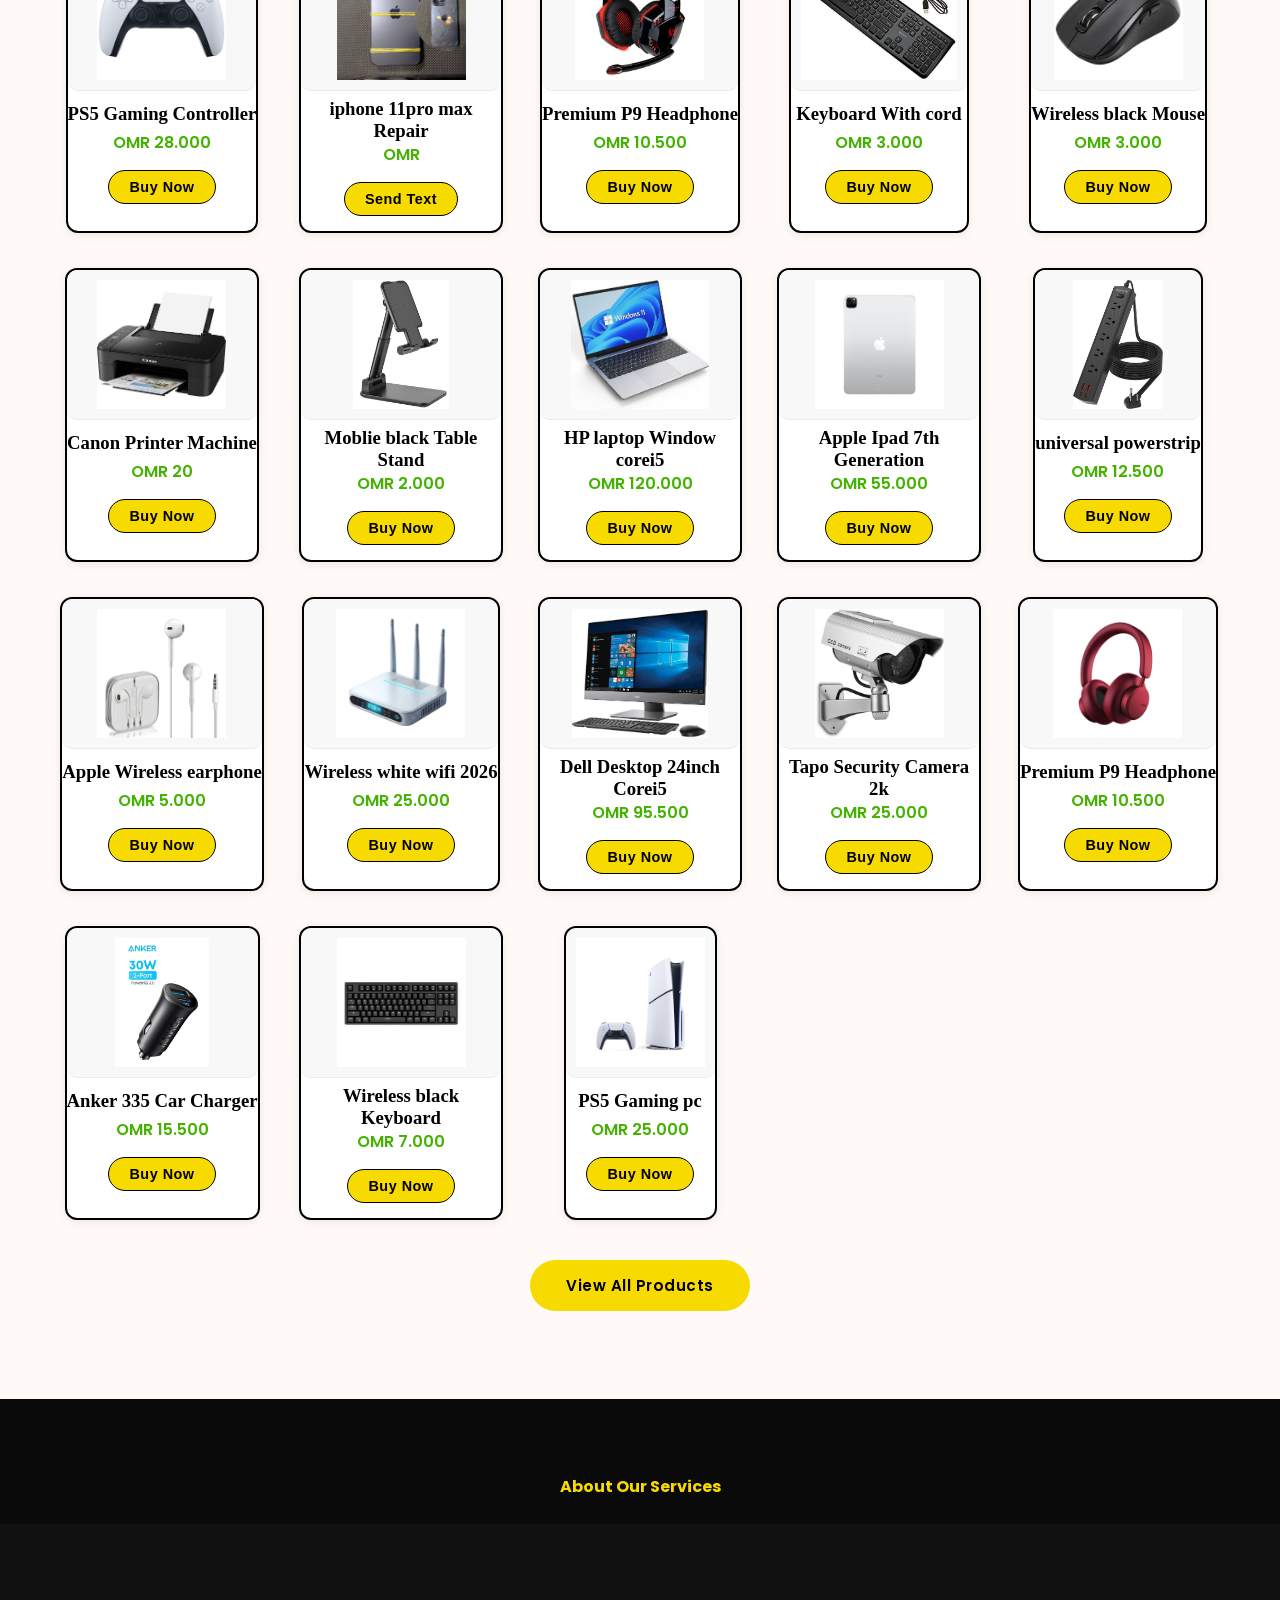
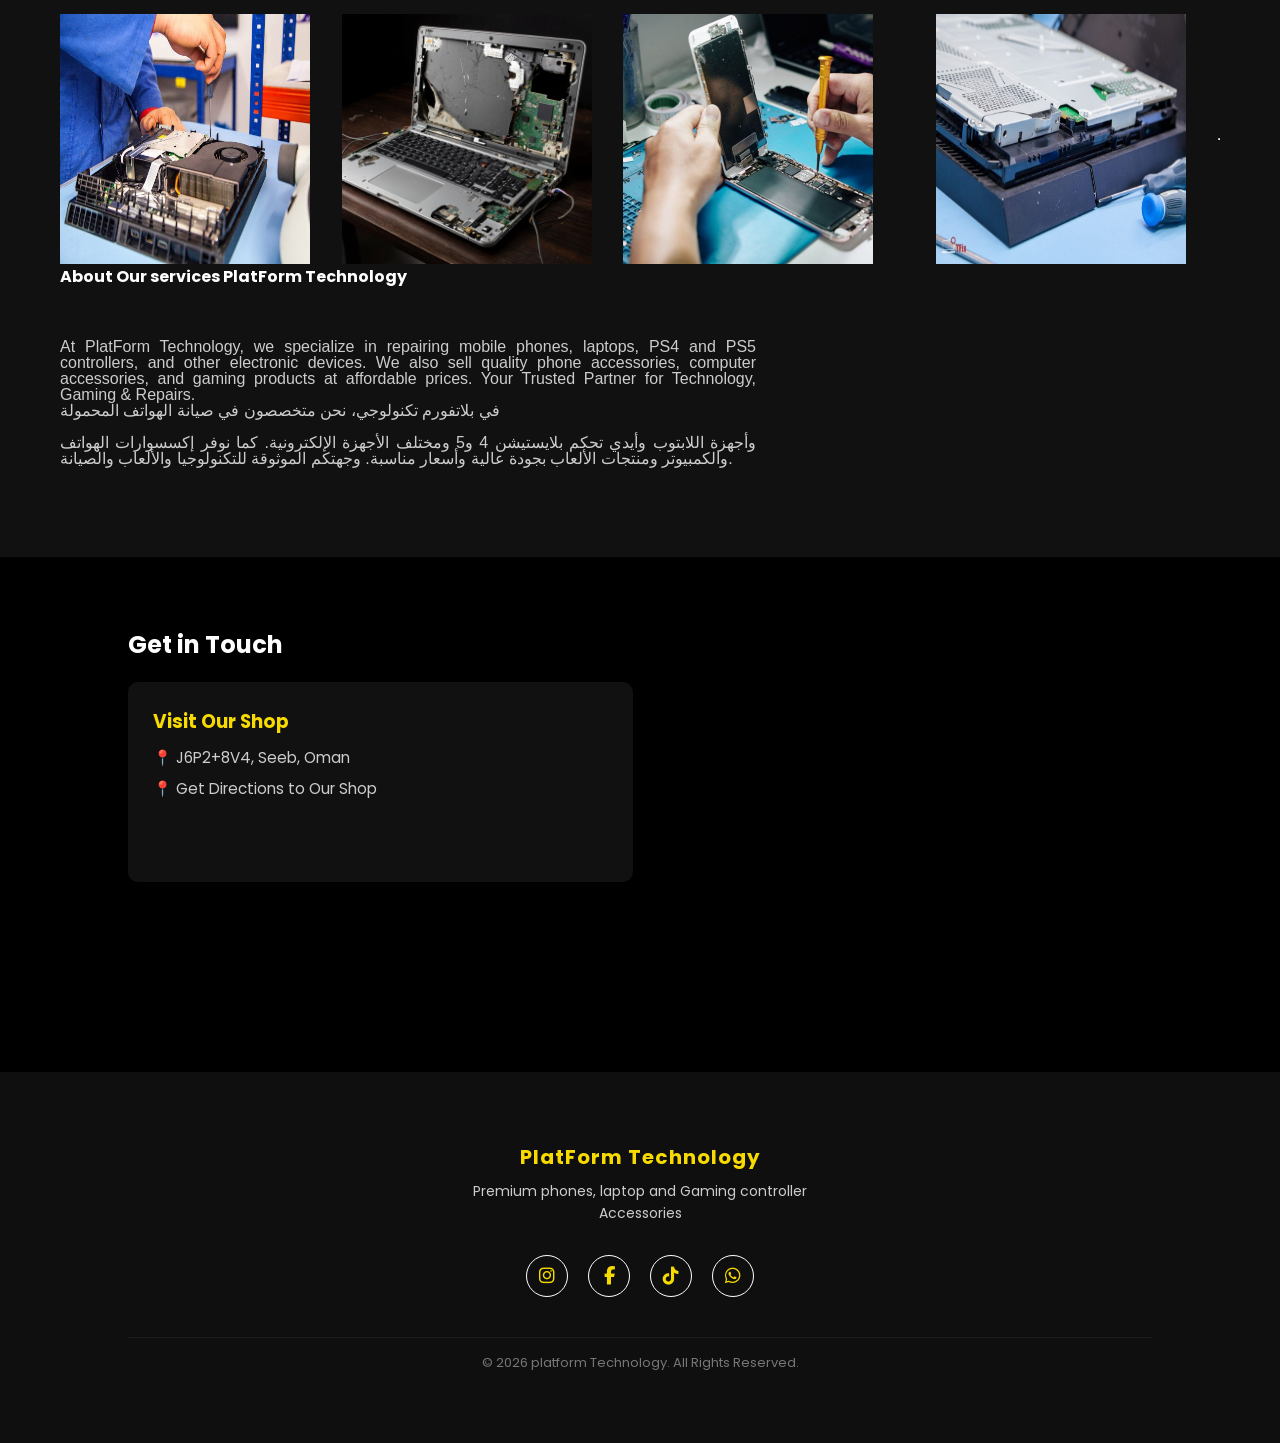
==== commit b6211356: "location added" ====
--- a/index.html
+++ b/index.html
@@ -313,10 +313,7 @@
 
       <h3>Visit Our Shop</h3>
 
-      <p>
-        J6P2+7Q3, 3353 Way,<br>
-        Seeb, Oman
-      </p>
+      <p>📍 J6P2+8V4, Seeb, Oman</p>
 
       <p>
         <p>
@@ -334,7 +331,7 @@
     <!-- Google Maps: Exact Shop Location -->
   <div class="map-container">
   <iframe
-    src="https://maps.google.com/maps?q=J6P2%2B7Q3%2C%203353%20Way%2C%20Seeb%2C%20Oman&output=embed"
+    src="https://maps.google.com/maps?q=J6P2%2B8V4%2C%20Seeb%2C%20Oman&output=embed"
     width="100%"
     height="400"
     style="border: 0; border-radius: 10px;"
@@ -343,7 +340,6 @@
     referrerpolicy="no-referrer-when-downgrade"
     title="PlatForm Technology Shop Location - Seeb, Oman">
   </iframe>
-</div>
   </div>
 </section>
 
